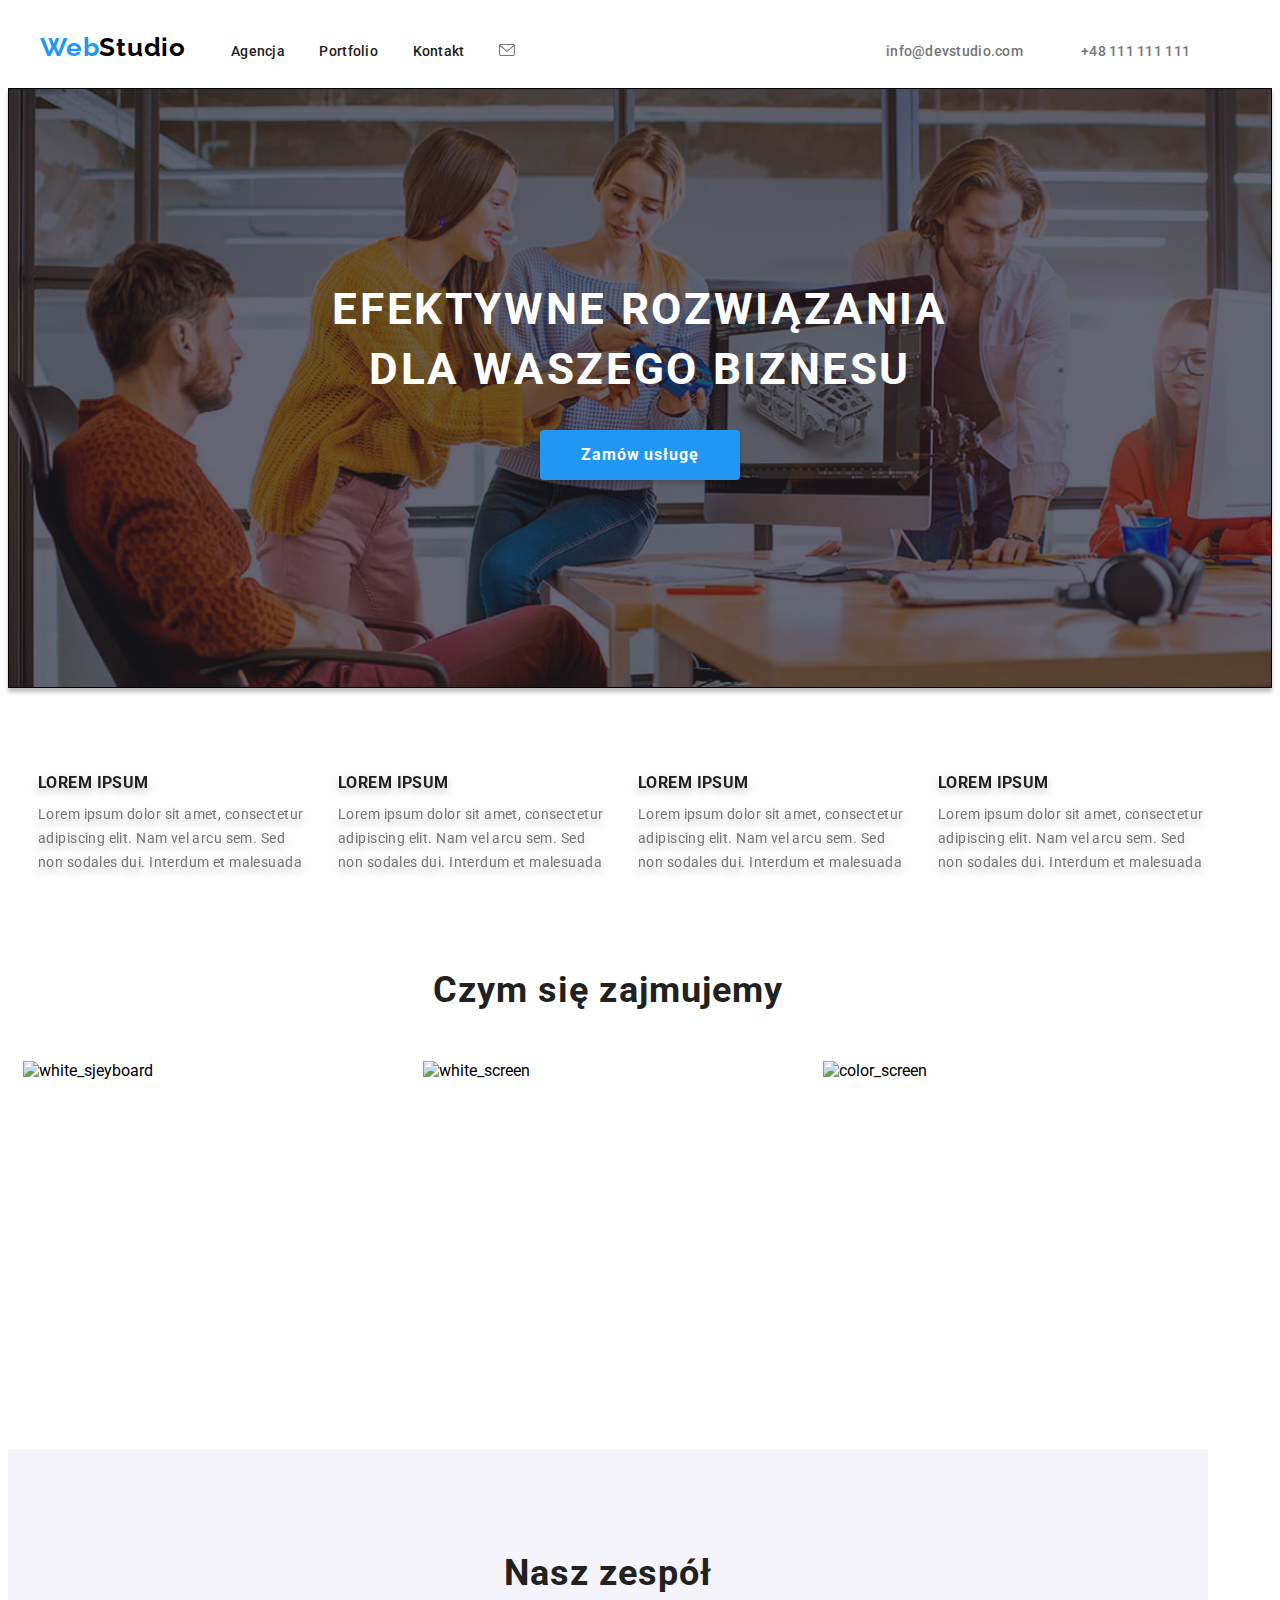
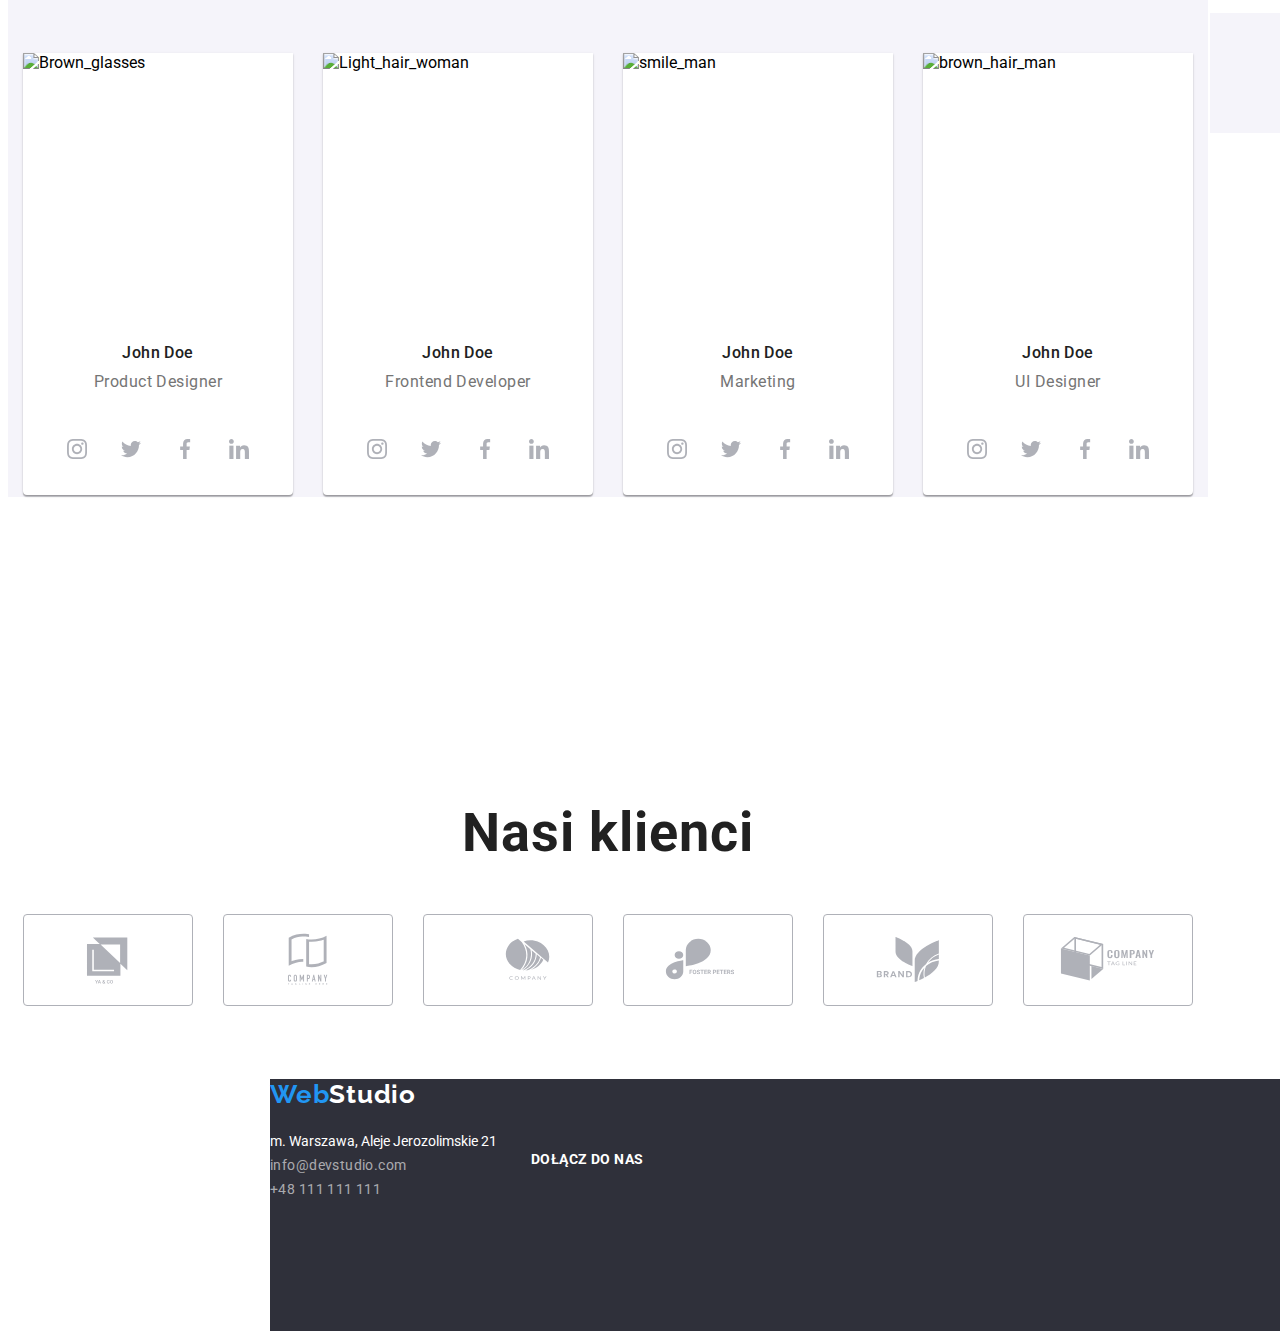
==== index.html @ 66ab8681 "dots-images" ====
<!DOCTYPE html>
<html lang="pl">
  <head>
    <meta charset="UTF-8" />
    <meta http-equiv="X-UA-Compatible" content="IE=edge" />
    <meta name="viewport" content="width=device-width, initial-scale=1.0" />

    <link
      rel="stylesheet"
      href="https://cdn.jsdelivr.net/npm/modern-normalize/modern-normalize.css"
    />
    <link rel="stylesheet" href="style/styles.css" />
    <link rel="preconnect" href="https://fonts.googleapis.com" />
    <link rel="preconnect" href="https://fonts.gstatic.com" crossorigin />
    <link
      href="https://fonts.googleapis.com/css2?family=Raleway:wght@700&family=Roboto:wght@400;500;700;900&display=swap"
      rel="stylesheet"
    />

    <title>Home work 1</title>
  </head>

  <body>
    <!-- <headline> -->
    <header class="header">
      <div class="container">
        <div class="navigation-all">
          <nav class="navigation">
            <a class="navigation-link" href="#">
              <span class="web">Web</span><span class="studio">Studio</span></a
            >

            <ul class="navigation-list">
              <li><a class="navigation-list-item" href="#">Agencja</a></li>
              <li><a class="navigation-list-item" href="portfolio.html">Portfolio</a></li>
              <li><a class="navigation-list-item" href="#">Kontakt</a></li>
            </ul>
          </nav>

          <!-- <div class="mail-phone-footer-mail"> -->
          <a class="social-icon-header-link" href="#">
            <svg class="social-icon-header-mail">
              <use href="/images/icons.swg.svg#icon-mail"></use></svg
          ></a>

          <a class="mail" href="mailto:info@devstudio.com">info@devstudio.com</a>
          <!-- </div> -->

          <a class="social-icon-header-link" href="#">
            <svg class="social-icon-header-smartphone">
              <use href="/.images/icons.swg.svg#icon-smartphone"></use></svg
          ></a>

          <a class="phone" href="tel:+48111111111">+48 111 111 111 </a>
        </div>
      </div>
    </header>
    <!-- < end headline> -->

    <!-- center-->
    <main>
      <!-- HERO-EFEKTYWNE ROZWIĄZANIA-->

      <section class="hero">
        <div class="hero-items">
          <h1 class="main-tittle">EFEKTYWNE ROZWIĄZANIA DLA WASZEGO BIZNESU</h1>
          <button class="button" type="button">Zamów usługę</button>
        </div>
      </section>

      <!-- END-THE-HERO-EFEKTYWNE ROZWIĄZANIA-->

      <!-- lorem-ipsum-->
      <section class="lorem-impusem-icons">
        <div class="lorem-impusem-icons-all">
          <ul class="lorem-impusem-icons-list">
            <li class="lorem-impusem-icons-item">
              <a class="lorem-impusem-icons-link" href="#">
                <svg class="lorem-impusem-icon">
                  <use href="./images/icons.swg.svg#icon-antenna-1"></use>
                </svg>
              </a>
            </li>
            <li class="lorem-impusem-icons-item">
              <a class="lorem-impusem-icons-link" href="#">
                <svg class="lorem-impusem-icon">
                  <use href="./images/icons.swg.svg#icon-clock-1"></use>
                </svg>
              </a>
            </li>

            <li class="lorem-impusem-icons-item">
              <a class="lorem-impusem-icons-link" href="#">
                <svg class="lorem-impusem-icon">
                  <use href="./images/icons.swg.svg#icon-diagram-1"></use>
                </svg>
              </a>
            </li>

            <li class="lorem-impusem-icons-item">
              <a class="lorem-impusem-icons-link" href="#">
                <svg class="lorem-impusem-icon">
                  <use href="./images/icons.swg.svg#icon-astronaut-1"></use>
                </svg>
              </a>
            </li>
          </ul>
        </div>
      </section>

      <section class="lorem-ipsum">
        <div class="container">
          <div class="container-lorem-ipsum">
            <div class="lorem-ipsum-item">
              <h3>LOREM IPSUM</h3>
              <p class="lorem-ipsum-item-p">
                Lorem ipsum dolor sit amet, consectetur adipiscing elit. Nam vel arcu sem. Sed non
                sodales dui. Interdum et malesuada
              </p>
            </div>
            <div class="lorem-ipsum-item">
              <h3>LOREM IPSUM</h3>
              <p class="lorem-ipsum-item-p">
                Lorem ipsum dolor sit amet, consectetur adipiscing elit. Nam vel arcu sem. Sed non
                sodales dui. Interdum et malesuada
              </p>
            </div>
            <div class="lorem-ipsum-item">
              <h3>LOREM IPSUM</h3>
              <p class="lorem-ipsum-item-p">
                Lorem ipsum dolor sit amet, consectetur adipiscing elit. Nam vel arcu sem. Sed non
                sodales dui. Interdum et malesuada
              </p>
            </div>
            <div class="lorem-ipsum-item">
              <h3>LOREM IPSUM</h3>
              <p class="lorem-ipsum-item-p">
                Lorem ipsum dolor sit amet, consectetur adipiscing elit. Nam vel arcu sem. Sed non
                sodales dui. Interdum et malesuada
              </p>
            </div>
          </div>
        </div>
      </section>

      <!-- lorem-ipsum-->

      <!-- What-we-do-->

      <section class="what-we-do">
        <h2 class="what-we-do-tittle">Czym się zajmujemy</h2>
        <div class="container">
          <div class="container-what-we-do">
            <div class="what-we-do_item">
              <img src="images/box_1.jpg" alt="white_sjeyboard" width="370" height="294" />
            </div>
            <div class="what-we-do_item">
              <img src="images/box_2.jpg" alt="white_screen" width="370" height="294" />
            </div>
            <div class="what-we-do_item">
              <img src="images/box_3.jpg" alt="color_screen" width="370" height="294" />
            </div>
          </div>
        </div>
      </section>

      <!-- end-the-What-we-do-->

      <!-- our-team-->

      <section class="team">
        <h2 class="team-tittle">Nasz zespół</h2>
        <div class="container">
          <div class="team-member-all">
            <div class="team-member">
              <img src="images/John_Doe_1.jpg" alt="Brown_glasses" width="270" height="260" />
              <h4 class="team-member-name">John Doe</h4>
              <p class="team-member-name-career">Product Designer</p>

              <ul class="team-member-social-list">
                <li class="team-member-social-list-item">
                  <a class="team-member-social-list-link" href="#">
                    <svg class="social-icon">
                      <use href="./images/icons.swg.svg#icon-IG"></use>
                    </svg>
                  </a>
                </li>

                <li class="team-member-social-list-item">
                  <a class="team-member-social-list-link" href="#"
                    ><svg class="social-icon">
                      <use href="./images/icons.swg.svg#icon-twitter-1"></use>
                    </svg>
                  </a>
                </li>

                <li class="team-member-social-list-item">
                  <a class="team-member-social-list-link" href="#"
                    ><svg class="social-icon">
                      <use href="./images/icons.swg.svg#icon-facebook-1"></use>
                    </svg>
                  </a>
                </li>
                <li class="team-member-social-list-item">
                  <a class="team-member-social-list-link" href="#"
                    ><svg class="social-icon">
                      <use href="./images/icons.swg.svg#icon-linkedin-1"></use>
                    </svg>
                  </a>
                </li>
              </ul>
            </div>
            <div class="team-member">
              <img src="images/John_Doe_2.jpg" alt="Light_hair_woman" width="270" height="260" />
              <h4 class="team-member-name">John Doe</h4>
              <p class="team-member-name-career">Frontend Developer</p>
              <ul class="team-member-social-list">
                <li class="team-member-social-list-item">
                  <a class="team-member-social-list-link" href="#">
                    <svg class="social-icon">
                      <use href="./images/icons.swg.svg#icon-IG"></use>
                    </svg>
                  </a>
                </li>

                <li class="team-member-social-list-item">
                  <a class="team-member-social-list-link" href="#"
                    ><svg class="social-icon">
                      <use href="./images/icons.swg.svg#icon-twitter-1"></use>
                    </svg>
                  </a>
                </li>

                <li class="team-member-social-list-item">
                  <a class="team-member-social-list-link" href="#"
                    ><svg class="social-icon">
                      <use href="./images/icons.swg.svg#icon-facebook-1"></use>
                    </svg>
                  </a>
                </li>
                <li class="team-member-social-list-item">
                  <a class="team-member-social-list-link" href="#"
                    ><svg class="social-icon">
                      <use href="./images/icons.swg.svg#icon-linkedin-1"></use>
                    </svg>
                  </a>
                </li>
              </ul>
            </div>
            <div class="team-member">
              <img src="images/John_Doe_3.jpg" alt="smile_man" width="270" height="260" />
              <h4 class="team-member-name">John Doe</h4>
              <p class="team-member-name-career">Marketing</p>
              <ul class="team-member-social-list">
                <li class="team-member-social-list-item">
                  <a class="team-member-social-list-link" href="#">
                    <svg class="social-icon">
                      <use href="./images/icons.swg.svg#icon-IG"></use>
                    </svg>
                  </a>
                </li>

                <li class="team-member-social-list-item">
                  <a class="team-member-social-list-link" href="#"
                    ><svg class="social-icon">
                      <use href="./images/icons.swg.svg#icon-twitter-1"></use>
                    </svg>
                  </a>
                </li>

                <li class="team-member-social-list-item">
                  <a class="team-member-social-list-link" href="#"
                    ><svg class="social-icon">
                      <use href="./images/icons.swg.svg#icon-facebook-1"></use>
                    </svg>
                  </a>
                </li>
                <li class="team-member-social-list-item">
                  <a class="team-member-social-list-link" href="#"
                    ><svg class="social-icon">
                      <use href="./images/icons.swg.svg#icon-linkedin-1"></use>
                    </svg>
                  </a>
                </li>
              </ul>
            </div>
            <div class="team-member">
              <img src="images/John_Doe_4.jpg" alt="brown_hair_man" width="270" height="260" />
              <h4 class="team-member-name">John Doe</h4>
              <p class="team-member-name-career">UI Designer</p>
              <ul class="team-member-social-list">
                <li class="team-member-social-list-item">
                  <a class="team-member-social-list-link" href="#">
                    <svg class="social-icon">
                      <use href="./images/icons.swg.svg#icon-IG"></use>
                    </svg>
                  </a>
                </li>

                <li class="team-member-social-list-item">
                  <a class="team-member-social-list-link" href="#"
                    ><svg class="social-icon">
                      <use href="./images/icons.swg.svg#icon-twitter-1"></use>
                    </svg>
                  </a>
                </li>

                <li class="team-member-social-list-item">
                  <a class="team-member-social-list-link" href="#"
                    ><svg class="social-icon">
                      <use href="./images/icons.swg.svg#icon-facebook-1"></use>
                    </svg>
                  </a>
                </li>
                <li class="team-member-social-list-item">
                  <a class="team-member-social-list-link" href="#"
                    ><svg class="social-icon">
                      <use href="./images/icons.swg.svg#icon-linkedin-1"></use>
                    </svg>
                  </a>
                </li>
              </ul>
            </div>
          </div>
        </div>
      </section>

      <!-- our-clients-->

      <section class="our-clients">
        <div class="container container-our-clients">
          <h2 class="our-clients-tittle">Nasi klienci</h2>
          <ul class="our-clients-list">
            <li class="our-clients-item">
              <a class="our-clients-link" href="#">
                <svg class="our-clients-icon">
                  <use href="./images/icons.swg.svg#icon-Logo-ya-co"></use>
                </svg>
              </a>
            </li>

            <li class="our-clients-item">
              <a class="our-clients-link" href="#">
                <svg class="our-clients-icon">
                  <use href="./images/icons.swg.svg#icon-Logo-company"></use>
                </svg>
              </a>
            </li>

            <li class="our-clients-item">
              <a class="our-clients-link" href="#">
                <svg class="our-clients-icon">
                  <use href="./images/icons.swg.svg#icon-Company-lisc"></use>
                </svg>
              </a>
            </li>

            <li class="our-clients-item">
              <a class="our-clients-link" href="#">
                <svg class="our-clients-icon">
                  <use href="./images/icons.swg.svg#icon-Logo-foster-peters"></use>
                </svg>
              </a>
            </li>

            <li class="our-clients-item">
              <a class="our-clients-link" href="#">
                <svg class="our-clients-icon">
                  <use href="./images/icons.swg.svg#icon-Logo-brand"></use>
                </svg>
              </a>
            </li>
            <li class="our-clients-item">
              <a class="our-clients-link" href="#">
                <svg class="our-clients-icon">
                  <use href="./images/icons.swg.svg#icon-Logo-company-tag-line"></use>
                </svg>
              </a>
            </li>
          </ul>
        </div>
      </section>
    </main>
    <!-- our-team-->
    <!-- end the center-->

    <footer>
      <div class="container">
        <address class="address">
          <a class="address-logo" href="#"
            ><span class="web">Web</span><span class="studio footer">Studio</span></a
          >

          <br />
          <p class="adress-street">m. Warszawa, Aleje Jerozolimskie 21<br /></p>
          <a class="address-mail" href="mailto:info@devstudio.com">info@devstudio.com</a><br />
          <a class="address-phone" href="tel:+48111111111">+48 111 111 111 </a>
        </address>
      </div>

      <div class="join-to-us">
        <h2 class="join-to-us-tittle">DOŁĄCZ DO NAS</h2>

        <ul class="join-to-us-list-portfolio">
          <li class="join-to-us-list-item">
            <a class="join-to-us-list-link" href="#">
              <svg class="social-icon-footer">
                <use href="/images/icons.swg.svg#icon-IG"></use>
              </svg>
            </a>
          </li>
          <li class="join-to-us-list-item">
            <a class="join-to-us-list-link" href="#">
              <svg class="social-icon-footer">
                <use href="/images/icons.swg.svg#icon-twitter-1"></use>
              </svg>
            </a>
          </li>
          <li class="join-to-us-list-item">
            <a class="join-to-us-list-link" href="#">
              <svg class="social-icon-footer">
                <use href="/images/icons.swg.svg#icon-facebook-1"></use>
              </svg>
            </a>
          </li>
          <li class="join-to-us-list-item">
            <a class="join-to-us-list-link" href="#">
              <svg class="social-icon-footer">
                <use href="/images/icons.swg.svg#icon-linkedin-1"></use>
              </svg>
            </a>
          </li>
        </ul>
      </div>
    </footer>
  </body>
</html>
---- style/styles.css ----
:root {
  --main-font: 'Roboto', sans-serif;
  --socondary-font: 'Raleway', sans-serif;
  --main-color: #2196f3;
}

body {
  font-family: var(--main-font);
}
h1, h2, h3, h4, h5, h6, ul, ol, p
 {
  margin:0;
  padding: 0;
  }

img{
  display: block;
  }

  * {
  box-sizing: border-box;}



/* =============HEADLINE============ */

.container {
  width: 1200px;
  padding: 0 15px; 
  align-items: center;
  margin: 0 auto;
  /* background-color: #2f303a; */






}
.navigation-all{
  display: flex;
align-items: baseline; 
}
.navigation {
  display: flex;
  align-items: baseline;
  margin-left: -15px; 
  height: 80px;
  /* left: 110px; */
  top: 0px;
  background: #FFFFFF;
}

.navigation-link{
width: 145px;
height: 31px;
left:0px; 
top: 24px;
margin-right: 46px;
padding-top: 24px;
padding-bottom: 25px;
}


.navigation-list {
  list-style: none;
  display: flex;
  flex-wrap: beaside;
  align-items: center;
  }

.navigation-list-item,
 .navigation-list-item-portfolio {
margin-right: 34.5px ;
}
 
.phone{
margin-left: 50px;
width: 110px;
height: 16px;
left: 78.93%;
top: 32px;
}
.mail{
  width: 135px;
  margin-left: 371px;
  top: 32px;
  }
.mail::after{
  backgraound: url('/images/symbol-defs-mail.svg');
}



.navigation-link,
.address-logo,
.navigation-list-item-portfolio {
    text-decoration: none;
}

.navigation-list-item,
.navigation-list-item-portfolio {

  font-weight: 500;
  font-size: 14px;
  line-height: 1.142;
  letter-spacing: 0.02em;
  color: #212121;
  text-decoration: none;
  }
.navigation-list-item-portfolio{
  color:var(--main-color);
}
.navigation-list-item:hover,
.navigation-list-item:focus {
  color: var(--main-color);
}

.mail,
.phone {
  font-style: normal;
  font-weight: 500;
  font-size: 14px;
  line-height: 1.142;
  letter-spacing: 0.02em;
  color: #757575;
  text-decoration: none;
}
.mail:hover,
.mail:focus {
  color: var(--main-color);
}
.phone:hover,
.phone:focus {
  color: var(--main-color);
}
/* =============END-THE-HEADLINE============ */

/* =============hero-efektywne-rozwiązania-dla-waszego-biznesu============ */

.hero {
 
  height: 600px;
  top: 80px;
  left: 0px;
  border: 1px solid #000000;
  background: #2f303a;  
   background-image: linear-gradient( 
  rgba(47, 48, 58, 0.4),
  rgba(47, 48, 58, 0.4)), 
  url("../images/people-bg-PNG.png");
  background-repeat: no-repeat;
  background-size: cover;
  box-shadow: 0px 4px 4px rgba(0, 0, 0, 0.25);
 }
 .hero-items{
  display: flex;
  flex-direction: column;
  align-items: center;

 }

.main-tittle {
width: 696px;
height: 120px;
position: absolute;
top:280px;
 font-family:var(--main-font)
  font-weight: 900;
  font-size: 44px;
  line-height: 1.363;
  text-align: center;
  letter-spacing: 0.06em;
  color: #ffffff;
}

.button {
  position: absolute;
  top:430px;
  width: 200px;
  height: 50px;
  border:none;

  font-family: var(--main-font);
  font-weight: bold;
  font-size: 16px;
  line-height: 1.875;
  align-items: center;
  text-align: center;
  letter-spacing: 0.06em;
  color: #ffffff;
  background: var(--main-color);
  cursor: pointer;
  box-shadow: 0px 4px 4px rgba(0, 0, 0, 0.15);
  border-radius: 4px;
}
/* =============hero-efektywne-rozwiązania-dla-waszego-biznesu============ */


/* <!-- lorem-ipsum--> */

.lorem-impusem-icons-list{
  display: flex;
  align-items: center;
  justify-content: space-between;
  list-style: none;
  width: 1170px;
  padding: 0 15px;
  height: 270px;
  margin: 0 auto;
  margin-top: 16px;
  margin-bottom: 18px;
}

.lorem-impusem-icon{
  width: 70px;
  height: 70px;
}

.lorem-impusem-icons-link{
display: flex; 
position: absolute;
  width: 270px;
height: 120px;
  background-color: #F5F4FA;
  border-width::4px;   
  justify-content: center;
  align-items: center;
  margin-top:774px;
}

.lorem-impusem-icons-item:not(:last-child){
  margin-right: 30px;
}




.lorem-ipsum {
  position: absolute;
  
  height: 101px;
  /* left: 161.25px; */
  top: 774px;
  font-family: var(--main-font);
  color: #212121;
  filter: drop-shadow(0px 4px 4px rgba(0, 0, 0, 0.25));
  margin: 0 auto;
  

}


.lorem-ipsum-item {
font-style: normal;
font-weight: bold;
font-size: 14px;
line-height: 1.143;
letter-spacing: 0.03em;
text-transform: uppercase;
/* align-items: center;
justify-content: center; */
margin: 0 auto; 
justify-content: center;


}

.lorem-ipsum-item-p{
font-style: normal;
font-weight: normal;
font-size: 14px;
line-height: 1.714;
letter-spacing: 0.03em;
color: #757575;
text-transform: none;
margin-top: 10px;
}
 .container-lorem-ipsum{
   display: flex;
  width: 1200px;
  padding: 0 15px; 
  align-items: center;
  margin: 0 auto;
  justify-content: center;
  
   
   
   

 }
.lorem-ipsum-item{
  flex-basis: 270px;
  
  

}
.lorem-ipsum-item:not(:last-child){
  margin-right: 30px;
}

/* <!-- lorem-ipsum--> */




/* <!-- What-we-do--> */

.what-we-do{
position: absolute;
/* width: 1170px; */
height: 386px;
/* left: 215px; */
top: 969px;
margin:0 auto;
}

.what-we-do-tittle{
margin:0 auto;
margin-bottom: 50px;
font-family: var(--main-font);
font-style: normal;
font-weight: bold;
font-size: 36px;
line-height: 1.1667;
text-align: center;
letter-spacing: 0.03em;
color: #212121

}

.container-what-we-do {
 display: flex;
 justify-content: center;
 align-items: center;


}

.what-we-do_item:not(:last-child){
margin-right:30px;
}
/* <!-- end-What-we-do--> */

/* <!-- our-team --> */
.team {
position: absolute;
/* width: 1600px; */
height: 648px;
/* left: 0px; */
top: 1449px;
background: #F5F4FA;
margin: 0 auto;
text-decoration: none;
font-style: none;


}

.team-tittle{
font-family: var(--main-font);
font-style: normal;
font-weight: bold;
font-size: 36px;
line-height: 1.667;
text-align: center;
letter-spacing: 0.03em;
color: #212121;
margin-top:94px;
margin-bottom:50px;
}

.team-member-all{
  display: flex;
  align-items: center;
  justify-content: center;
  /* text-decoration: none;
  font-style: none; */
  
}
.team-member{

background: #FFFFFF;
box-shadow: 0px 1px 3px rgba(0, 0, 0, 0.12), 0px 1px 1px rgba(0, 0, 0, 0.14), 0px 2px 1px rgba(0, 0, 0, 0.2);
border-radius: 0px 0px 4px 4px;


}
.team-member:not(:last-child){
  margin-right:30px;
}

.team-member-name {
font-family: var(--main-font);
font-style: normal;
font-weight: 500;
font-size: 16px;
line-height: 1.187;
/* identical to box height */
text-align: center;
letter-spacing: 0.03em;
text-align: center;
color: #212121;
margin-top: 30px;
margin-bottom: 10px;
}
.team-member-name-career{
  /* position: realtive;
width: 147px;
height: 19px;
left: 577px;
top: 1954px; */

font-family: var(--main-font);
font-style: normal;
font-weight: normal;
font-size: 16px;
line-height: 1.187;
text-align: center;
letter-spacing: 0.03em;
color: #757575;
margin-top:10px;
margin-bottom:30px;

}

.social-icon{
  width: 20px;
  height: 20px;
  fill:#AFB1B8;
  
}
.team-member-social-list-link{
  display: flex; 
  width: 44px;
  height: 44px;
  background-color: #FFFFFF;
  border-radius: 50%;   
  justify-content: center;
  align-items: center;
  
  
 }
.team-member-social-list{
  display: flex;
  align-items: center;
  justify-content: space-between;
  list-style: none;
  width: 206px;
  height: 56px;
  margin: 0 auto;
  margin-top: 16px;
  margin-bottom: 18px;
  
  
   
}
.social-icon:hover,
.social-icon:focus{
  fill: #FFFFFF;
}
.team-member-social-list-link:hover,
.team-member-social-list-link:focus{
background-color: var(--main-color)
}
 
/* .team-member-social-list-item,
{
  text-decoration: none;
  font-style: none; */
}

/* <!-- end-the-our-team --> */



/*<!-- our-clients --> */

.our-clients-tittle{
display: block;
} 


.our-clients-icon{
width: 106px;
height: 60px;
fill:#AFB1B8;  


}

.our-clients-list{
  display: flex;
  list-style: none;
  align-items: center;
  justify-content: space-between;
  margin: 0 auto;
  padding-top:50px;
  } 
.container-our-clients{
  position: absolute;
height: 184px;
top: 2401px;
margin:o auto; 
font-family: var(--main-font);
font-style: normal;
font-weight: bold;
font-size: 36px;
line-height: 1.167;
text-align: center;
letter-spacing: 0.03em;
color: #212121;
margin: 0 auto;
}
.our-clients-icon:not(:last-child){
  margin-right: 30px;

} 
.our-clients-link{
  display: flex;  
  width: 170px;
  height: 92px;
  background-color: #FFFFFF;
  border-width: 1px;  
  border-color: #AFB1B8; 
  border-style: solid;
   justify-content: center;
  align-items: center;
  border-radius: 4px;
} 
.our-clients-link:not(:last-child){
margin-rigt:30px;
}

.our-clients-icon:hover,
.our-clients-icon:focus{
  fill: var(--main-color);
}

.our-clients-link:hover,
.our-clients-link:focus{
border-color: var(--main-color);
}


/* <!-- and-our-clients --> */

/* =============/MAIN INDEX.HTML============ */

/* =============FOOTER INDEX.HTML============ */
.container-adress{
  position: absolute;
height: 252px;
background: #2F303A;
margin:0 auto;

}


.address {
position: absolute;
width: 1600px;
height: 252px;
top: 2679px;
background: #2F303A;
margin:0 auto;
margin-left: 215px;
}

.adress-portfolio{
top: 1628px;
}


.web,
.studio {
  Weight:700;
  text-decoration: none;
  font-family: var(--socondary-font);
  font-weight: bold;
  font-size: 26px;
  line-height: 1.192;
  /* identical to box height */
  letter-spacing: 0.03em;
  color: #2196f3;
  font-style: normal;
}
.address-logo{
/* margin-top:60px; */
 
position: relative;
width: 145px;
height: 31px;
left: 0px;
font-style: none;
text-decoration: none;
font:none;

}
.studio {
  color: #000000;
}
.footer {
  text-decoration: none;
  font-family: var(--socondary-font);
  font-weight: bold;
  font-size: 26px;
  line-height: 1.192;
  /* identical to box height */
  letter-spacing: 0.03em;
      color: #FFFFFF;
  

}  
.adress-street{
color: #FFFFFF; 
font-size: 14px;
line-height: 1.714;
/* or 171% */
letter-spacing: 0.03em
font-style: normal;
font-weight: normal;
font-family: var(--main-font);
margin-left:0px;
margin-top:20px;
font-style: normal;

}

.address-mail,
.address-phone {
  font-family: var(--main-font);
font-style: normal;
font-weight: normal;
font-size: 14px;
line-height: 1.714;
letter-spacing: 0.03em;
color: rgba(255, 255, 255, 0.6);
text-decoration: none;
padding-top:9px;
margin-left:0px;
}


.social-icon-footer{
  width: 20px;
  height: 20px;
  fill:#FFFFFF;
}

.social-icon-header-mail{
  width: 16px;
  height: 12px;
  fill:#757575;
  
}

.social-icon-header-smartphone{
  width: 10px;
  height: 16px;
  fill:#757575;
}

.join-to-us-tittle,
.join-to-us-tittle-portfolio{
position: absolute;
width: 113px;
height: 16px;
left: 531px;
top: 2751px;

font-family: var(--main-font);
font-style: normal;
font-weight: bold;
font-size: 14px;
line-height: 1.142;
letter-spacing: 0.03em;
text-transform: uppercase;

color: #FFFFFF;


}
.join-to-us-tittle-portfolio{
  top:1700px;
  

}





.join-to-us-list
.join-to-us-list-portfolio{
  display: flex;
  list-style: none;
  position: absolute;
width: 206px;
height: 44px;
left: 531px;
justify-content:space-between;
align-items: center;

}


.join-to-us-list-link
.join-to-us-list-link-portfolio{
  display: flex; 
  width: 44px;
  height: 44px;
  background-color: rgba(255, 255, 255, 0.1);
  border-radius: 50%;   
  justify-content: center;
  align-items: center;
}

.join-to-us-list-link:hover,
.join-to-us-list-link:focus{
background-color: var(--main-color)
}

.join-to-us-list-link-portfolio:hover,
.join-to-us-list-link-portfolio:focus{
background-color: var(--main-color)
}


/* =============FOOTER PORTFOLIO.HTML============ */




/* =============FILTER============ */
.filter-list-items{
  display: flex;
  list-style:none; 
  text-decoration: none;
  position: absolute;
width: 572px;
height: 54px;
left: 510px;
top: 174px;
  }
 
.button-portfolio {
  
  font-family: var(--main-font)
  font-style: normal;
  font-weight: 500;
  font-size: 16px;
  line-height: 1.625;
    text-align: center;
  letter-spacing: 0.03em;
  color: #212121;  
  border:none;


  width: 93px;
  height: 38px;
  left: 639px;
  top: 174px;

  

  background-color: #f5f4fa;
  border-color:#f5f4fa;
  border-radius: 4px;
  margin-right:8px;
}
 
.button-portfolio:hover,
.button-portfolio:focus {
  color: #FFFFFF;
  background-color: var(--main-color); 
}

.filers-examples{
position: absolute;
width: 1170px;
height: 1360px;
left: 215px;
top: 174px;
}
/* =============END-FILTER============ */


/* =============FILTER-PHOTOS============ */

.filter{
  
}

.filers-examples {
position: absolute;
width: 1170px;
height: 1360px;
left: 215px;
top: 212px;

}

 .filter-examples-all-1{ 
   display: flex;
   flex-wrap: flex;
   justify-content: space-between;
   margin-bottom: 30px;
     }
     .filter-examples-all-2{ 
   display: flex;
   flex-wrap: flex;
   justify-content: space-between;
   margin-bottom: 30px;
     }
.filter-examples-all-3{ 
   display: flex;
   flex-wrap: flex;
   justify-content: space-between;
   margin-bottom: 30px;
   
     }

.filter-examples-images{
width: 370px;
height: 404px;
background: #FFFFFF;
border: 1px solid #EEEEEE;
box-sizing: border-box;
margin:auto;
}

.filter-examples-images {
margin-right: 30px ;
} 

.filter-examples-images-item{
font-family: var(--main-font);
font-style: normal;
font-weight: bold;
font-size: 18px;
line-height: 36px;
/* identical to box height, or 200% */
letter-spacing: 0.06em;
color: #212121;
margin-top: 20px;
margin-bottom: 4px;
margin-left: 24px;;

}
.filter-examples-images-category{
font-family: var(--main-font);
font-style: normal;
font-weight: normal;
font-size: 16px;
line-height: 30px;
/* identical to box height, or 187% */
letter-spacing: 0.03em;
color: #757575;
margin-left: 24px;;
}





  
  

   


/* .filers-examples > p {
  font-weight: normal;
  font-size: 16px;
  line-height: 1.875;
  /* identical to box height, or 187% */
  letter-spacing: 0.03em;
  color: #757575; */
}
/* =============END-FILTER-PHOTOS============ */
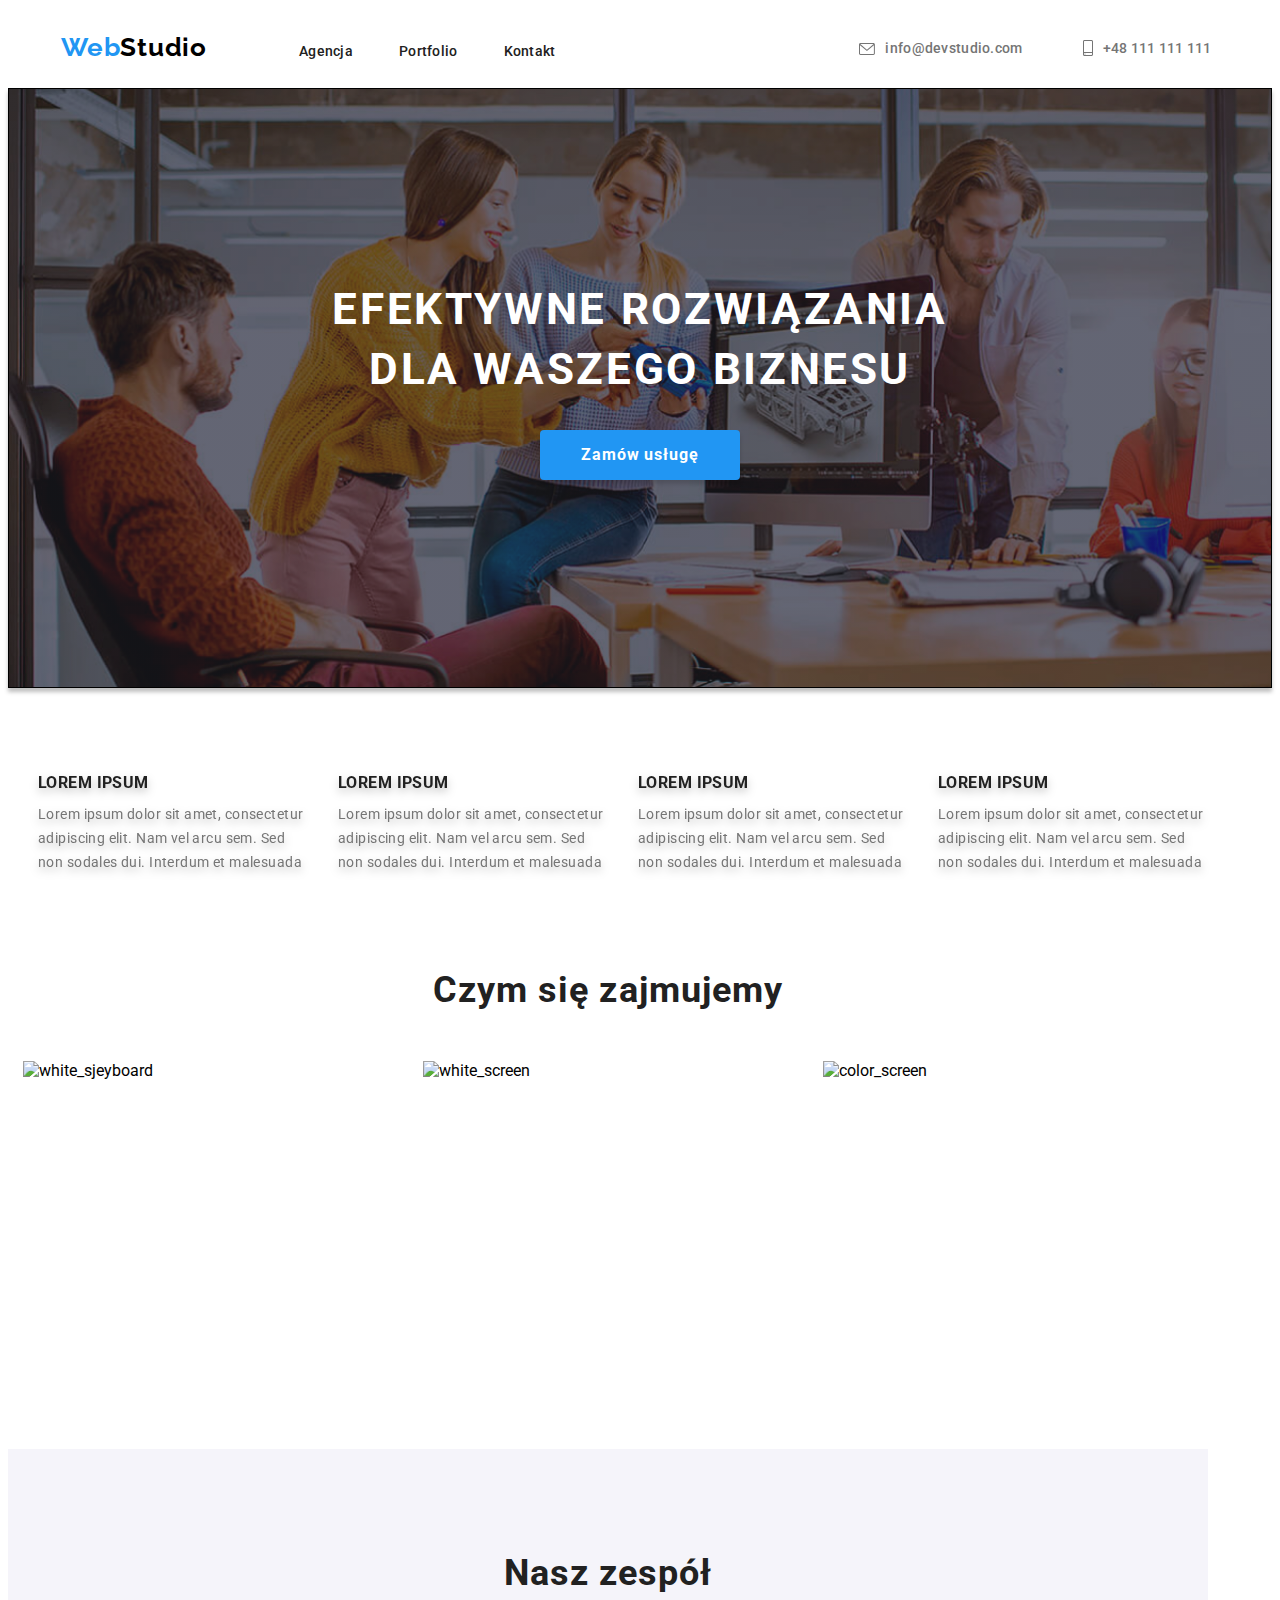
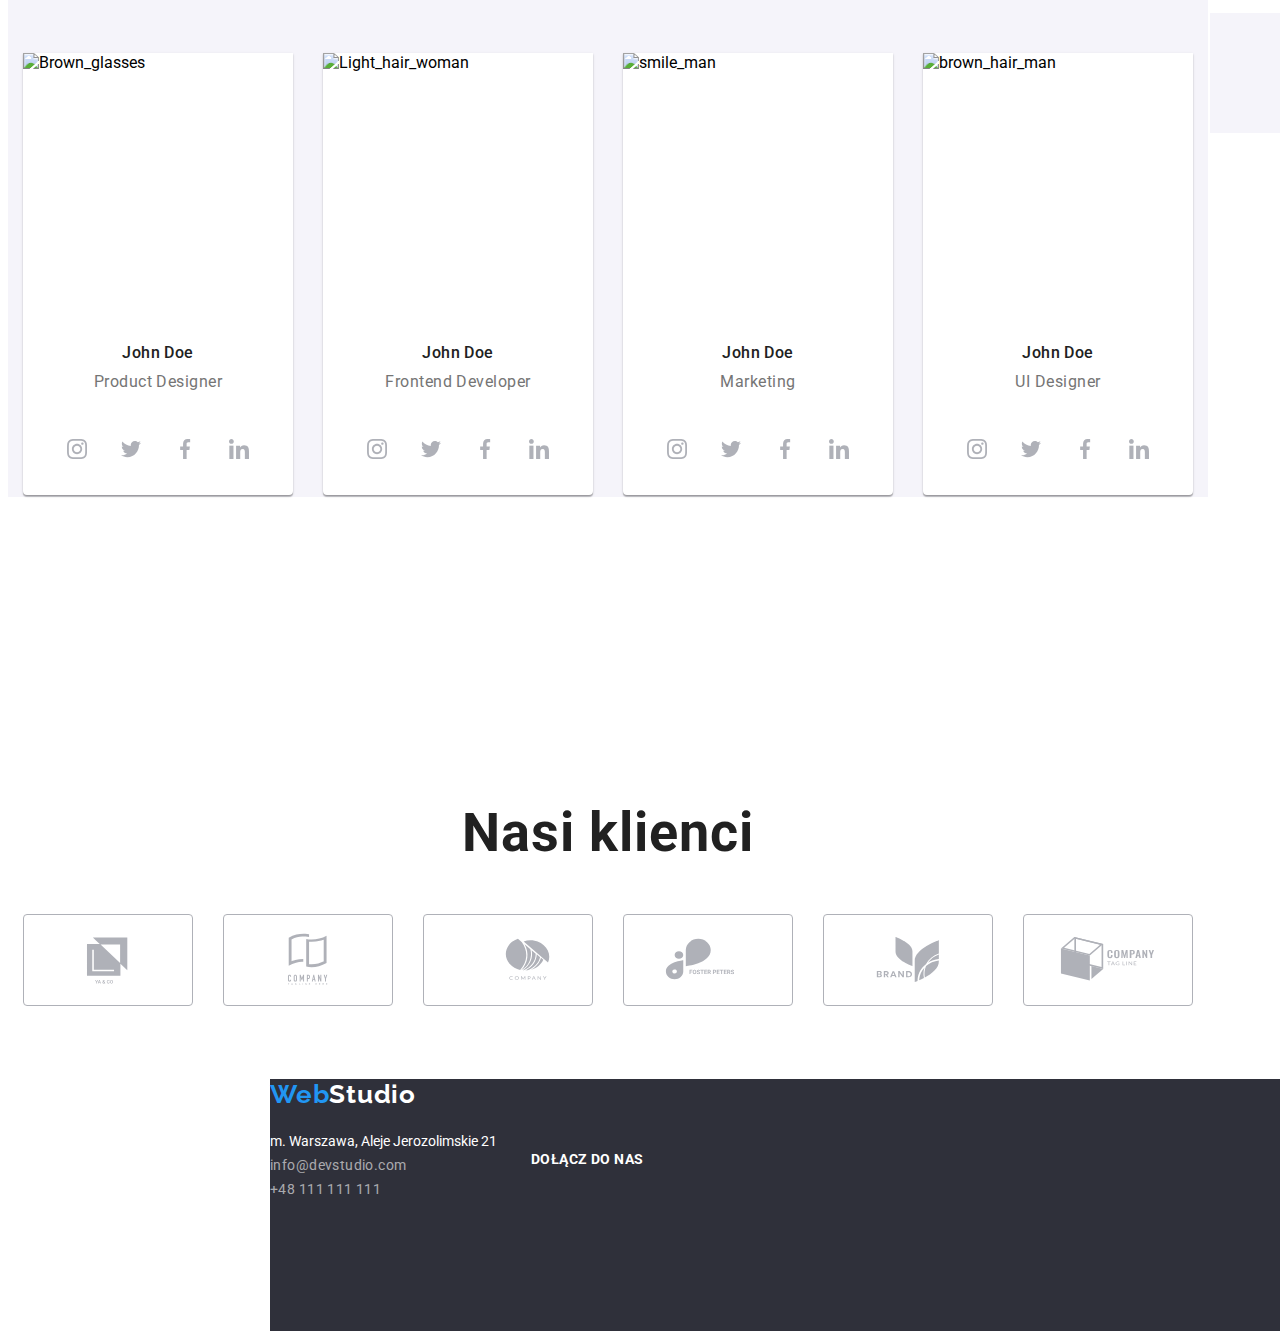
==== commit 0094dc7a: "header" ====
--- a/index.html
+++ b/index.html
@@ -37,21 +37,17 @@
             </ul>
           </nav>
 
-          <!-- <div class="mail-phone-footer-mail"> -->
-          <a class="social-icon-header-link" href="#">
-            <svg class="social-icon-header-mail">
-              <use href="/images/icons.swg.svg#icon-mail"></use></svg
-          ></a>
-
-          <a class="mail" href="mailto:info@devstudio.com">info@devstudio.com</a>
-          <!-- </div> -->
-
-          <a class="social-icon-header-link" href="#">
-            <svg class="social-icon-header-smartphone">
-              <use href="/.images/icons.swg.svg#icon-smartphone"></use></svg
-          ></a>
-
-          <a class="phone" href="tel:+48111111111">+48 111 111 111 </a>
+          <div class="social-icon-header">
+            <a class="social-icon-header-link" href="#">
+              <svg class="social-icon-header-mail" width="16px" height="12px">
+                <use href="./images/icons.swg.svg#icon-mail"></use></svg></a>
+            <a class="mail" href="mailto:info@devstudio.com">info@devstudio.com</a>
+
+            <a class="social-icon-header-link" href="#">
+              <svg class="social-icon-header-smartphone" width="10px" height="16px">
+                <use href="./images/icons.swg.svg#icon-smartphone"></use></svg></a>
+            <a class="phone" href="tel:+48111111111">+48 111 111 111 </a>
+         </div> 
         </div>
       </div>
     </header>
@@ -405,28 +401,28 @@
           <li class="join-to-us-list-item">
             <a class="join-to-us-list-link" href="#">
               <svg class="social-icon-footer">
-                <use href="/images/icons.swg.svg#icon-IG"></use>
+                <use href="./images/icons.swg.svg#icon-IG"></use>
               </svg>
             </a>
           </li>
           <li class="join-to-us-list-item">
             <a class="join-to-us-list-link" href="#">
               <svg class="social-icon-footer">
-                <use href="/images/icons.swg.svg#icon-twitter-1"></use>
+                <use href="./images/icons.swg.svg#icon-twitter-1"></use>
               </svg>
             </a>
           </li>
           <li class="join-to-us-list-item">
             <a class="join-to-us-list-link" href="#">
               <svg class="social-icon-footer">
-                <use href="/images/icons.swg.svg#icon-facebook-1"></use>
+                <use href="./images/icons.swg.svg#icon-facebook-1"></use>
               </svg>
             </a>
           </li>
           <li class="join-to-us-list-item">
             <a class="join-to-us-list-link" href="#">
               <svg class="social-icon-footer">
-                <use href="/images/icons.swg.svg#icon-linkedin-1"></use>
+                <use href="./images/icons.swg.svg#icon-linkedin-1"></use>
               </svg>
             </a>
           </li>
--- a/style/styles.css
+++ b/style/styles.css
@@ -29,7 +29,7 @@
   padding: 0 15px; 
   align-items: center;
   margin: 0 auto;
-  /* background-color: #2f303a; */
+
 
 
 
@@ -38,25 +38,28 @@
 
 }
 .navigation-all{
-  display: flex;
+display: flex;
 align-items: baseline; 
+width: 1158px;
+align-items: center;
+margin: 0 auto;
 }
 .navigation {
   display: flex;
   align-items: baseline;
-  margin-left: -15px; 
+  /* margin-left: -15px; 
+  height: 80px; */
+  /* left: 110px; */
+  /* top: 0px; */
+  background: #FFFFFF;
   height: 80px;
-  /* left: 110px; */
-  top: 0px;
-  background: #FFFFFF;
 }
 
 .navigation-link{
 width: 145px;
 height: 31px;
 left:0px; 
-top: 24px;
-margin-right: 46px;
+margin-right: 93px;
 padding-top: 24px;
 padding-bottom: 25px;
 }
@@ -65,31 +68,45 @@
 .navigation-list {
   list-style: none;
   display: flex;
-  flex-wrap: beaside;
-  align-items: center;
+  /* flex-wrap: beaside; */
+  align-items: center;
+  padding-top: 24px;
+padding-bottom: 25px;
+height: 16px;
   }
 
 .navigation-list-item,
  .navigation-list-item-portfolio {
-margin-right: 34.5px ;
-}
- 
+margin-right: 46px ;
+}
+
+.social-icon-header{
+  display: flex;
+  justify-content: flex-end;
+  margin-left: 258px;
+  height: 16px;
+}
+
+
+
 .phone{
-margin-left: 50px;
+
 width: 110px;
 height: 16px;
 left: 78.93%;
 top: 32px;
 }
 .mail{
-  width: 135px;
-  margin-left: 371px;
-  top: 32px;
+margin-right: 30px;
+  height: 16px;
+ top:32px
   }
-.mail::after{
-  backgraound: url('/images/symbol-defs-mail.svg');
-}
-
+
+.header-mail-phone{
+  display: flex;
+  align-items: baseline;
+  justify-content: flex-start;
+}
 
 
 .navigation-link,
@@ -133,6 +150,29 @@
 .phone:hover,
 .phone:focus {
   color: var(--main-color);
+}
+.social-icon-header-mail{
+cursor: pointer;
+}
+  .social-icon-header-mail:hover,
+  .social-icon-header-mail:focus{
+   color: var(--main-color); 
+  }
+
+  .social-icon-header-link:hover,
+  .social-icon-header-link:focus{
+   color: var(--main-color); 
+  }
+  
+  
+  .social-icon-header-mail{
+    margin-right: 10px;
+    
+  }
+.social-icon-header-smartphone{
+  margin-right: 10px;
+  margin-left: 30px;
+  right: 0px;
 }
 /* =============END-THE-HEADLINE============ */
 
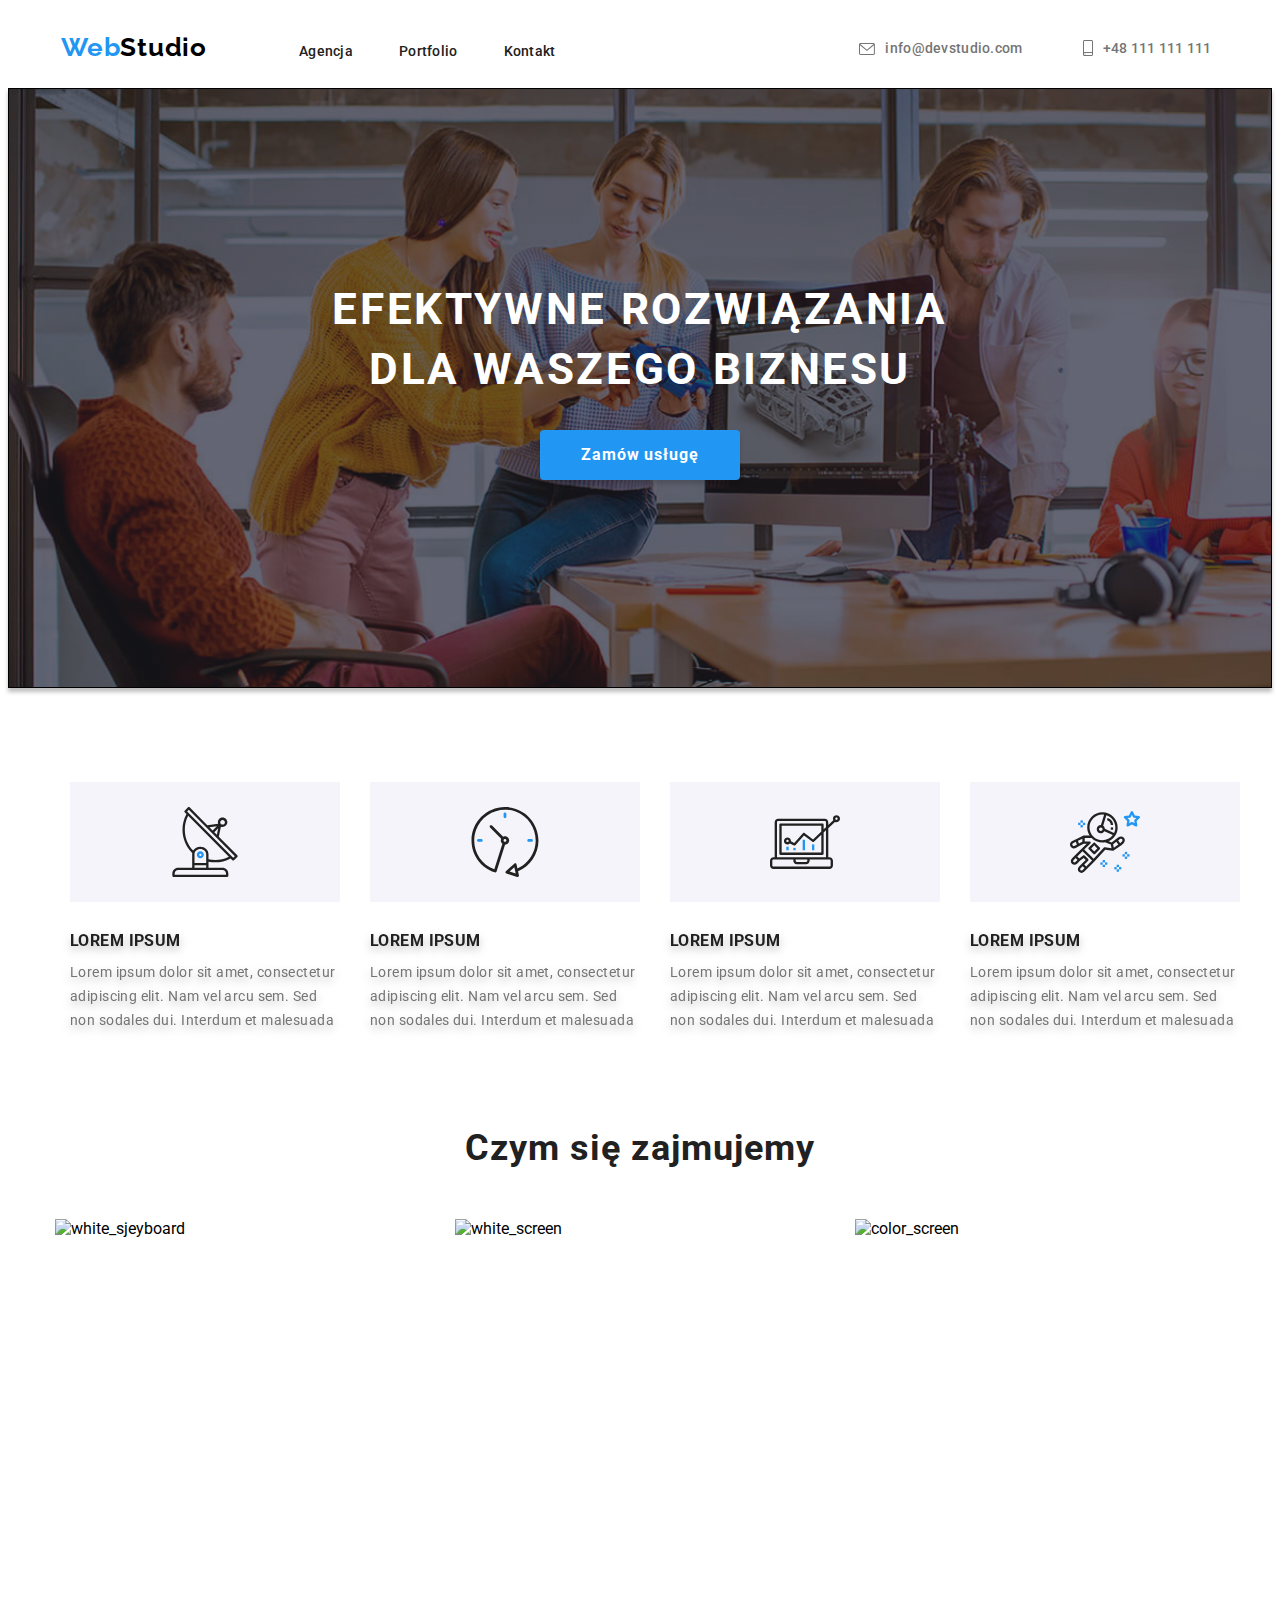
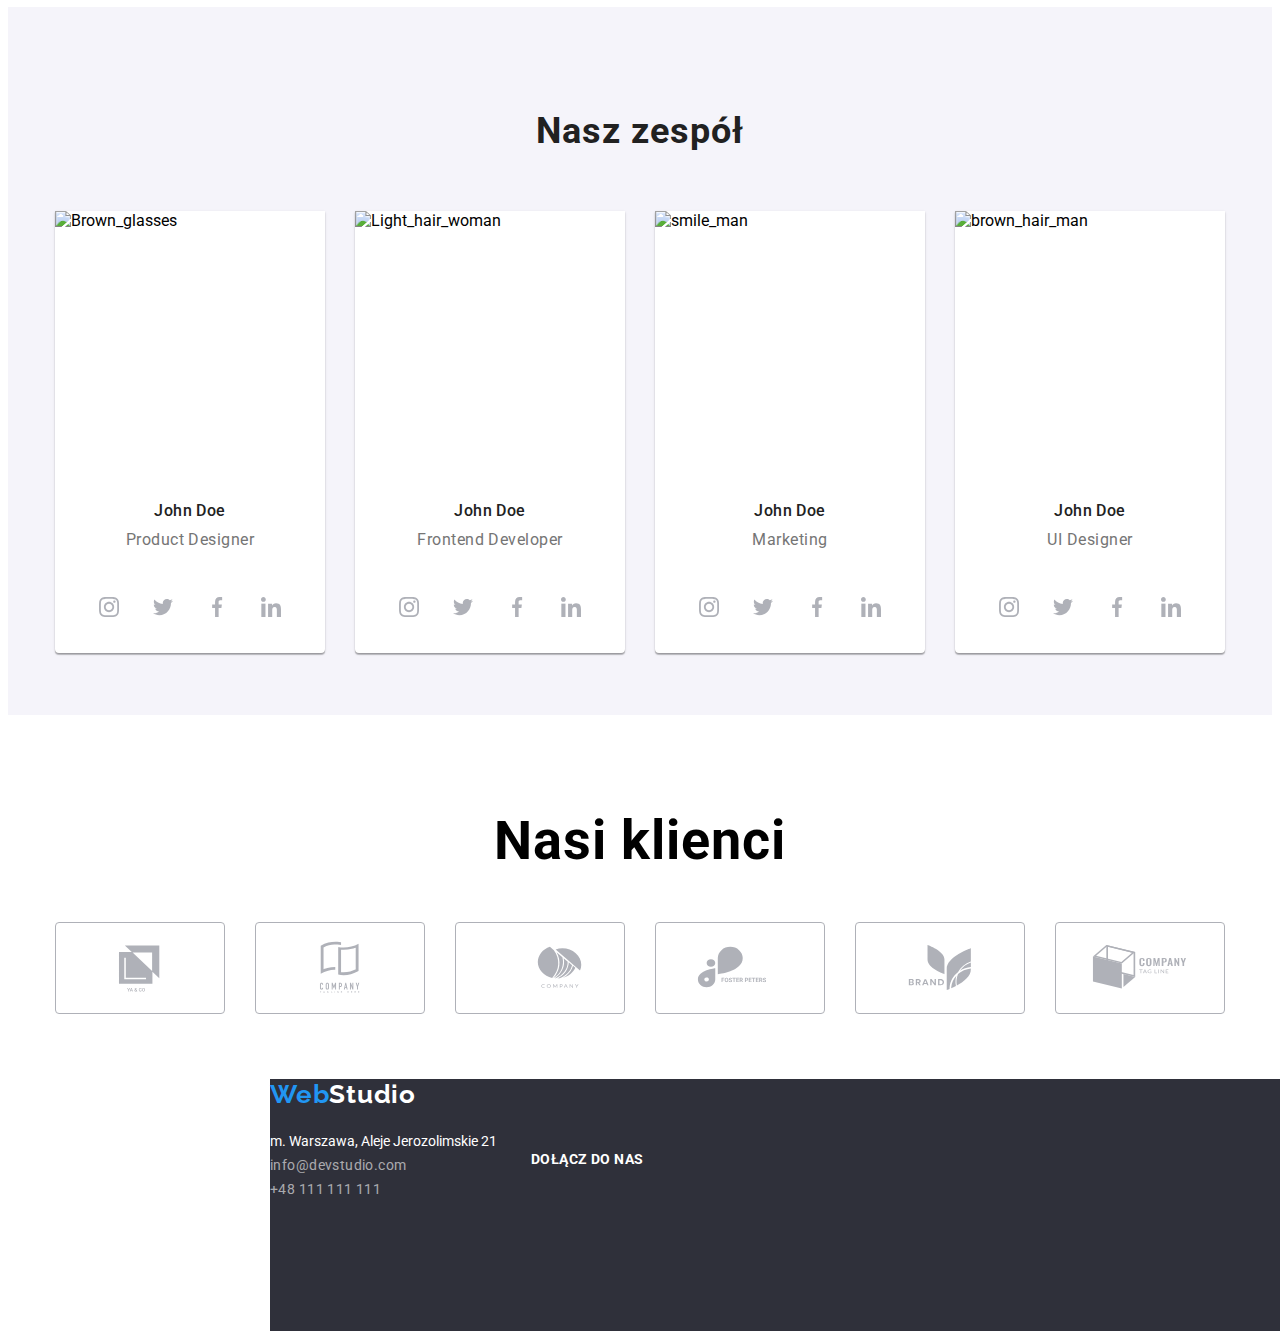
==== commit 00125ad0: "main-center-dimensions" ====
--- a/index.html
+++ b/index.html
@@ -68,7 +68,8 @@
 
       <!-- lorem-ipsum-->
       <section class="lorem-impusem-icons">
-        <div class="lorem-impusem-icons-all">
+        
+        <div class="container">
           <ul class="lorem-impusem-icons-list">
             <li class="lorem-impusem-icons-item">
               <a class="lorem-impusem-icons-link" href="#">
@@ -137,7 +138,8 @@
             </div>
           </div>
         </div>
-      </section>
+        
+      </section> 
 
       <!-- lorem-ipsum-->
 
@@ -156,9 +158,9 @@
             <div class="what-we-do_item">
               <img src="images/box_3.jpg" alt="color_screen" width="370" height="294" />
             </div>
-          </div>
-        </div>
-      </section>
+          </div>    
+          </div>      
+      </section> 
 
       <!-- end-the-What-we-do-->
 
--- a/style/styles.css
+++ b/style/styles.css
@@ -239,17 +239,23 @@
 
 /* <!-- lorem-ipsum--> */
 
+.lorem-impusem-icons-all{
+  align-items: center;
+  margin: 0 auto;
+
+}
+
+
+
 .lorem-impusem-icons-list{
-  display: flex;
-  align-items: center;
+  display: flex;  
   justify-content: space-between;
   list-style: none;
-  width: 1170px;
   padding: 0 15px;
-  height: 270px;
+  align-items: center;
   margin: 0 auto;
-  margin-top: 16px;
-  margin-bottom: 18px;
+  margin-top: 94px;
+
 }
 
 .lorem-impusem-icon{
@@ -259,14 +265,13 @@
 
 .lorem-impusem-icons-link{
 display: flex; 
-position: absolute;
   width: 270px;
 height: 120px;
   background-color: #F5F4FA;
   border-width::4px;   
   justify-content: center;
   align-items: center;
-  margin-top:774px;
+  
 }
 
 .lorem-impusem-icons-item:not(:last-child){
@@ -277,15 +282,14 @@
 
 
 .lorem-ipsum {
-  position: absolute;
-  
+  position:  
   height: 101px;
-  /* left: 161.25px; */
   top: 774px;
   font-family: var(--main-font);
   color: #212121;
   filter: drop-shadow(0px 4px 4px rgba(0, 0, 0, 0.25));
   margin: 0 auto;
+  margin-top:30px;
   
 
 }
@@ -317,7 +321,7 @@
 margin-top: 10px;
 }
  .container-lorem-ipsum{
-   display: flex;
+  display: flex;
   width: 1200px;
   padding: 0 15px; 
   align-items: center;
@@ -347,14 +351,11 @@
 /* <!-- What-we-do--> */
 
 .what-we-do{
-position: absolute;
-/* width: 1170px; */
 height: 386px;
-/* left: 215px; */
-top: 969px;
 margin:0 auto;
-}
-
+margin-top: 94px;
+
+}
 .what-we-do-tittle{
 margin:0 auto;
 margin-bottom: 50px;
@@ -384,15 +385,15 @@
 
 /* <!-- our-team --> */
 .team {
-position: absolute;
-/* width: 1600px; */
-height: 648px;
+height: 708px;
 /* left: 0px; */
 top: 1449px;
 background: #F5F4FA;
 margin: 0 auto;
 text-decoration: none;
 font-style: none;
+margin-top:94px;
+margin-bottom:94px;
 
 
 }
@@ -408,6 +409,7 @@
 color: #212121;
 margin-top:94px;
 margin-bottom:50px;
+padding-top: 94px;
 }
 
 .team-member-all{
@@ -516,8 +518,21 @@
 
 /*<!-- our-clients --> */
 
+
+align-items: center;
+font-family: var(--main-font); 
+font-style: normal;
+font-weight: bold;
+font-size: 36px;
+line-height: 1.1667;
+text-align: center;
+letter-spacing: 0.03em;
+
 .our-clients-tittle{
 display: block;
+margin: 0 auto;
+
+
 } 
 
 
@@ -525,10 +540,7 @@
 width: 106px;
 height: 60px;
 fill:#AFB1B8;  
-
-
-}
-
+}
 .our-clients-list{
   display: flex;
   list-style: none;
@@ -538,19 +550,18 @@
   padding-top:50px;
   } 
 .container-our-clients{
-  position: absolute;
 height: 184px;
 top: 2401px;
 margin:o auto; 
+align-items: center;
 font-family: var(--main-font);
 font-style: normal;
 font-weight: bold;
 font-size: 36px;
-line-height: 1.167;
+line-height: 1.1667;
 text-align: center;
 letter-spacing: 0.03em;
-color: #212121;
-margin: 0 auto;
+
 }
 .our-clients-icon:not(:last-child){
   margin-right: 30px;
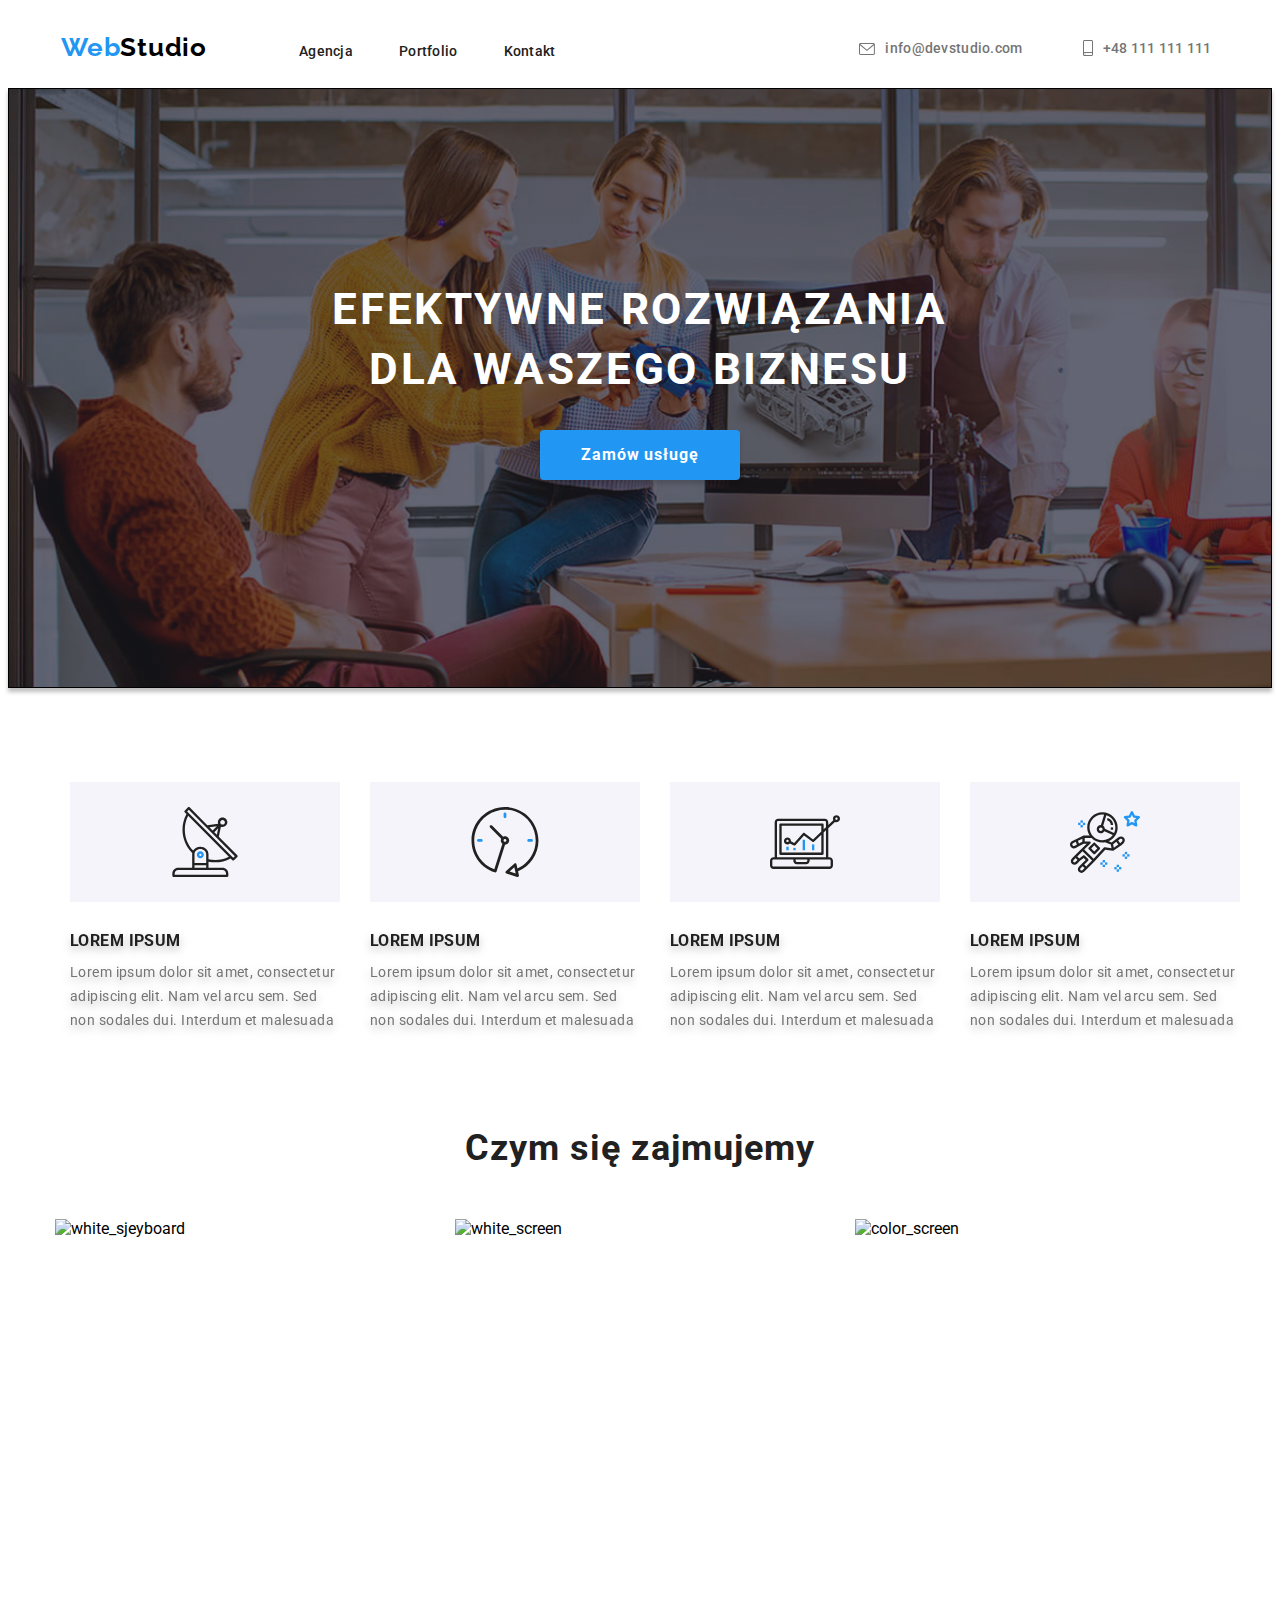
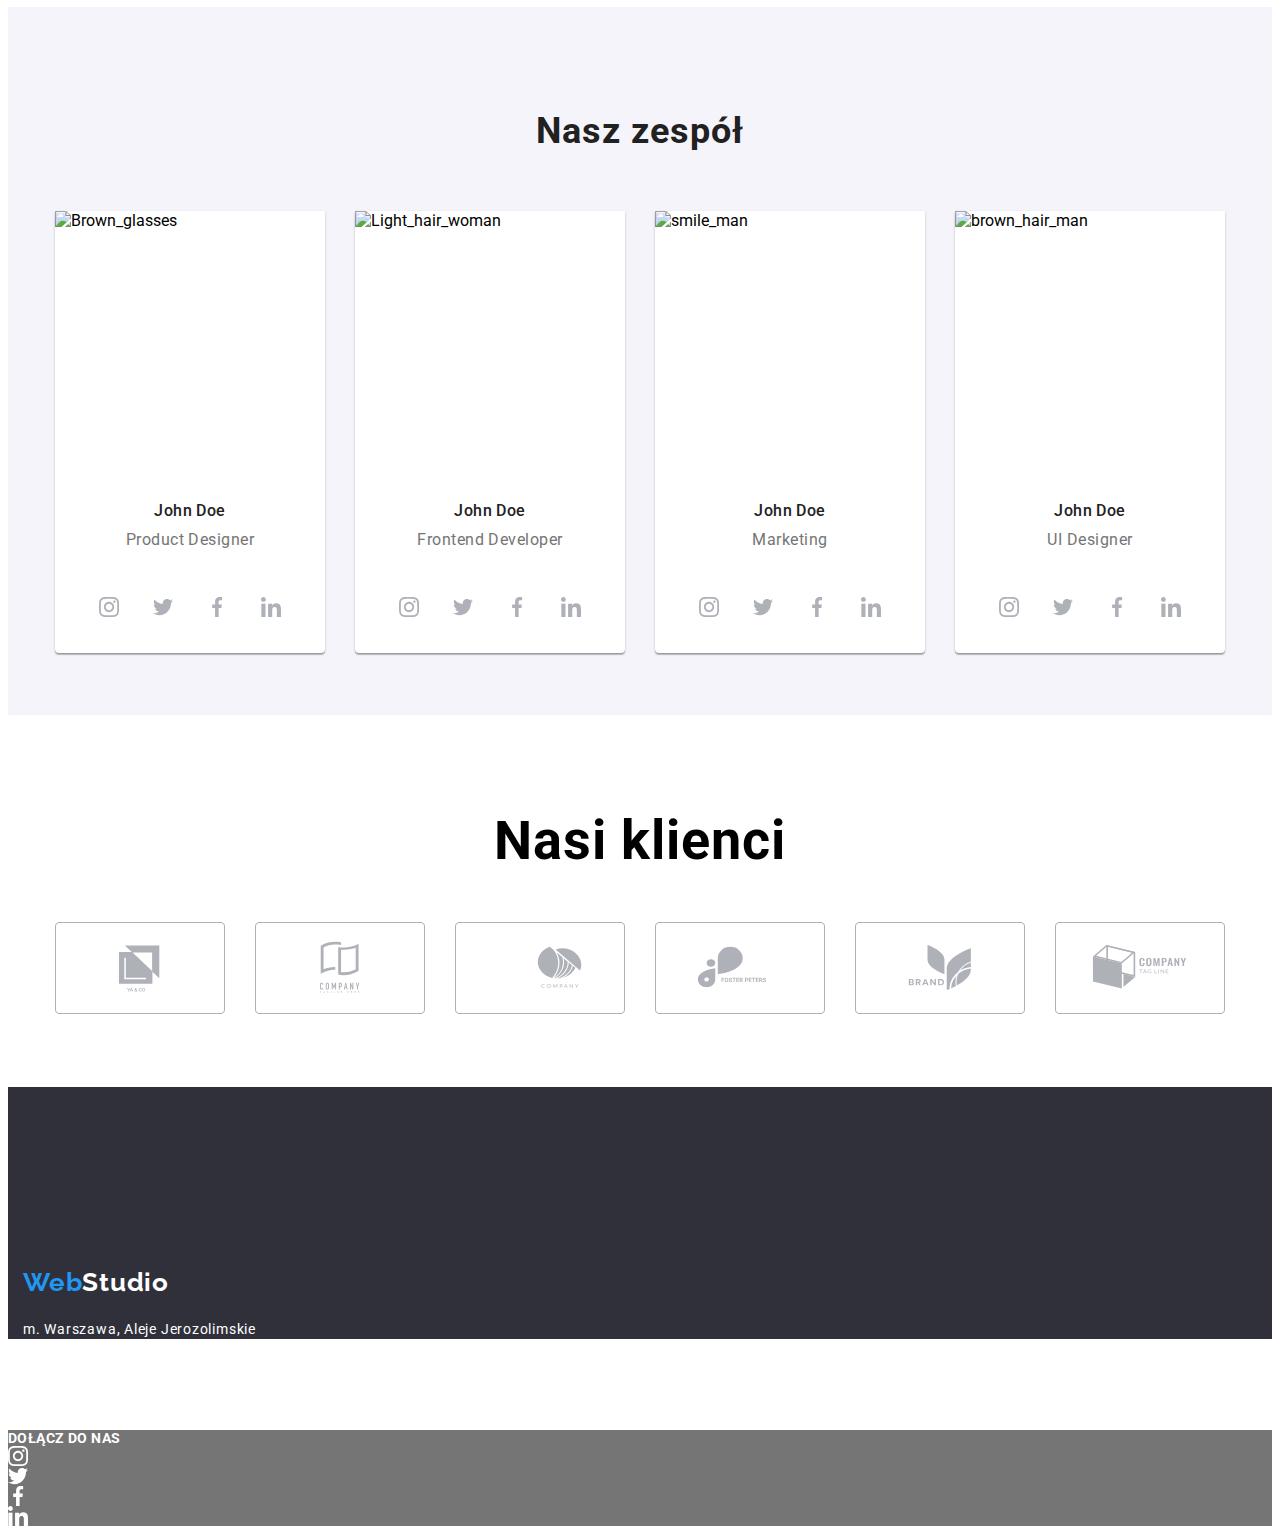
==== commit b5078367: "mistake-footer" ====
--- a/index.html
+++ b/index.html
@@ -347,7 +347,7 @@
 
             <li class="our-clients-item">
               <a class="our-clients-link" href="#">
-                <svg class="our-clients-icon">
+                <svg class="our-clients-icon our-clients-icon-company">
                   <use href="./images/icons.swg.svg#icon-Company-lisc"></use>
                 </svg>
               </a>
@@ -383,22 +383,22 @@
     <!-- end the center-->
 
     <footer>
-      <div class="container">
-        <address class="address">
+      <section class="footer">
+          <address class="footer-address">
+          <div class="container footer-address">
+          <div class="footer-address">
           <a class="address-logo" href="#"
-            ><span class="web">Web</span><span class="studio footer">Studio</span></a
-          >
+            ><span class="web">Web</span><span class="studio footer">Studio</span></a>
 
           <br />
           <p class="adress-street">m. Warszawa, Aleje Jerozolimskie 21<br /></p>
           <a class="address-mail" href="mailto:info@devstudio.com">info@devstudio.com</a><br />
           <a class="address-phone" href="tel:+48111111111">+48 111 111 111 </a>
-        </address>
-      </div>
+          </div>
+        </address>   
 
       <div class="join-to-us">
         <h2 class="join-to-us-tittle">DOŁĄCZ DO NAS</h2>
-
         <ul class="join-to-us-list-portfolio">
           <li class="join-to-us-list-item">
             <a class="join-to-us-list-link" href="#">
@@ -430,6 +430,8 @@
           </li>
         </ul>
       </div>
+      </div>
+      </section>
     </footer>
   </body>
 </html>
--- a/style/styles.css
+++ b/style/styles.css
@@ -254,7 +254,8 @@
   padding: 0 15px;
   align-items: center;
   margin: 0 auto;
-  margin-top: 94px;
+  margin-top: 94px; 
+  margin-bottom: 30px;
 
 }
 
@@ -271,6 +272,7 @@
   border-width::4px;   
   justify-content: center;
   align-items: center;
+  
   
 }
 
@@ -327,6 +329,7 @@
   align-items: center;
   margin: 0 auto;
   justify-content: center;
+  margin-bottom:94px;
   
    
    
@@ -387,7 +390,7 @@
 .team {
 height: 708px;
 /* left: 0px; */
-top: 1449px;
+
 background: #F5F4FA;
 margin: 0 auto;
 text-decoration: none;
@@ -399,6 +402,7 @@
 }
 
 .team-tittle{
+
 font-family: var(--main-font);
 font-style: normal;
 font-weight: bold;
@@ -407,9 +411,9 @@
 text-align: center;
 letter-spacing: 0.03em;
 color: #212121;
-margin-top:94px;
-margin-bottom:50px;
+padding-bottom:50px;
 padding-top: 94px;
+
 }
 
 .team-member-all{
@@ -425,6 +429,7 @@
 background: #FFFFFF;
 box-shadow: 0px 1px 3px rgba(0, 0, 0, 0.12), 0px 1px 1px rgba(0, 0, 0, 0.14), 0px 2px 1px rgba(0, 0, 0, 0.2);
 border-radius: 0px 0px 4px 4px;
+margin-bottom: 94px;
 
 
 }
@@ -518,22 +523,9 @@
 
 /*<!-- our-clients --> */
 
-
-align-items: center;
-font-family: var(--main-font); 
-font-style: normal;
-font-weight: bold;
-font-size: 36px;
-line-height: 1.1667;
-text-align: center;
-letter-spacing: 0.03em;
-
 .our-clients-tittle{
 display: block;
-margin: 0 auto;
-
-
-} 
+margin: 0 auto;} 
 
 
 .our-clients-icon{
@@ -548,10 +540,10 @@
   justify-content: space-between;
   margin: 0 auto;
   padding-top:50px;
+  padding-bottom: 94px;;
   } 
 .container-our-clients{
 height: 184px;
-top: 2401px;
 margin:o auto; 
 align-items: center;
 font-family: var(--main-font);
@@ -593,35 +585,45 @@
 border-color: var(--main-color);
 }
 
-
+.our-clients-icon-company{
+margin: 0 auto;
+align-items: center;
+background-position: center;
+}
 /* <!-- and-our-clients --> */
 
 /* =============/MAIN INDEX.HTML============ */
 
 /* =============FOOTER INDEX.HTML============ */
-.container-adress{
-  position: absolute;
+
+
+.footer {
 height: 252px;
 background: #2F303A;
 margin:0 auto;
-
-}
-
-
-.address {
-position: absolute;
-width: 1600px;
+margin-top:94px;
+}
+
+.adress-portfolio{
 height: 252px;
-top: 2679px;
 background: #2F303A;
 margin:0 auto;
 margin-left: 215px;
-}
-
-.adress-portfolio{
-top: 1628px;
-}
-
+margin-top:94px;
+}
+.footer-address{
+  display: block;
+padding-top: 60px;
+width: 246px;
+ 
+}
+.container-footer{
+  width: 1200px;
+  height: 252px;
+  align-items: center;
+  margin: 0 auto;
+
+}
 
 .web,
 .studio {
@@ -659,10 +661,18 @@
   line-height: 1.192;
   /* identical to box height */
   letter-spacing: 0.03em;
-      color: #FFFFFF;
-  
-
-}  
+  color: #FFFFFF;
+}
+
+.join-to-us{
+  display: block;
+  background-color: #757575;
+}
+.join-to-us-list-item{
+  list-style: none;
+  
+}
+
 .adress-street{
 color: #FFFFFF; 
 font-size: 14px;
@@ -714,11 +724,11 @@
 
 .join-to-us-tittle,
 .join-to-us-tittle-portfolio{
-position: absolute;
+
 width: 113px;
 height: 16px;
 left: 531px;
-top: 2751px;
+
 
 font-family: var(--main-font);
 font-style: normal;
@@ -734,19 +744,13 @@
 }
 .join-to-us-tittle-portfolio{
   top:1700px;
-  
-
-}
-
-
-
-
+  }
 
 .join-to-us-list
 .join-to-us-list-portfolio{
   display: flex;
   list-style: none;
-  position: absolute;
+  
 width: 206px;
 height: 44px;
 left: 531px;
@@ -754,7 +758,9 @@
 align-items: center;
 
 }
-
+.join-to-us-list-link{
+  display: flex;
+}
 
 .join-to-us-list-link
 .join-to-us-list-link-portfolio{
@@ -784,11 +790,16 @@
 
 
 /* =============FILTER============ */
+
+.filter{
+  margin: 0 auto;
+  align-items: center;
+}
+.filers-examples{}
 .filter-list-items{
   display: flex;
   list-style:none; 
   text-decoration: none;
-  position: absolute;
 width: 572px;
 height: 54px;
 left: 510px;
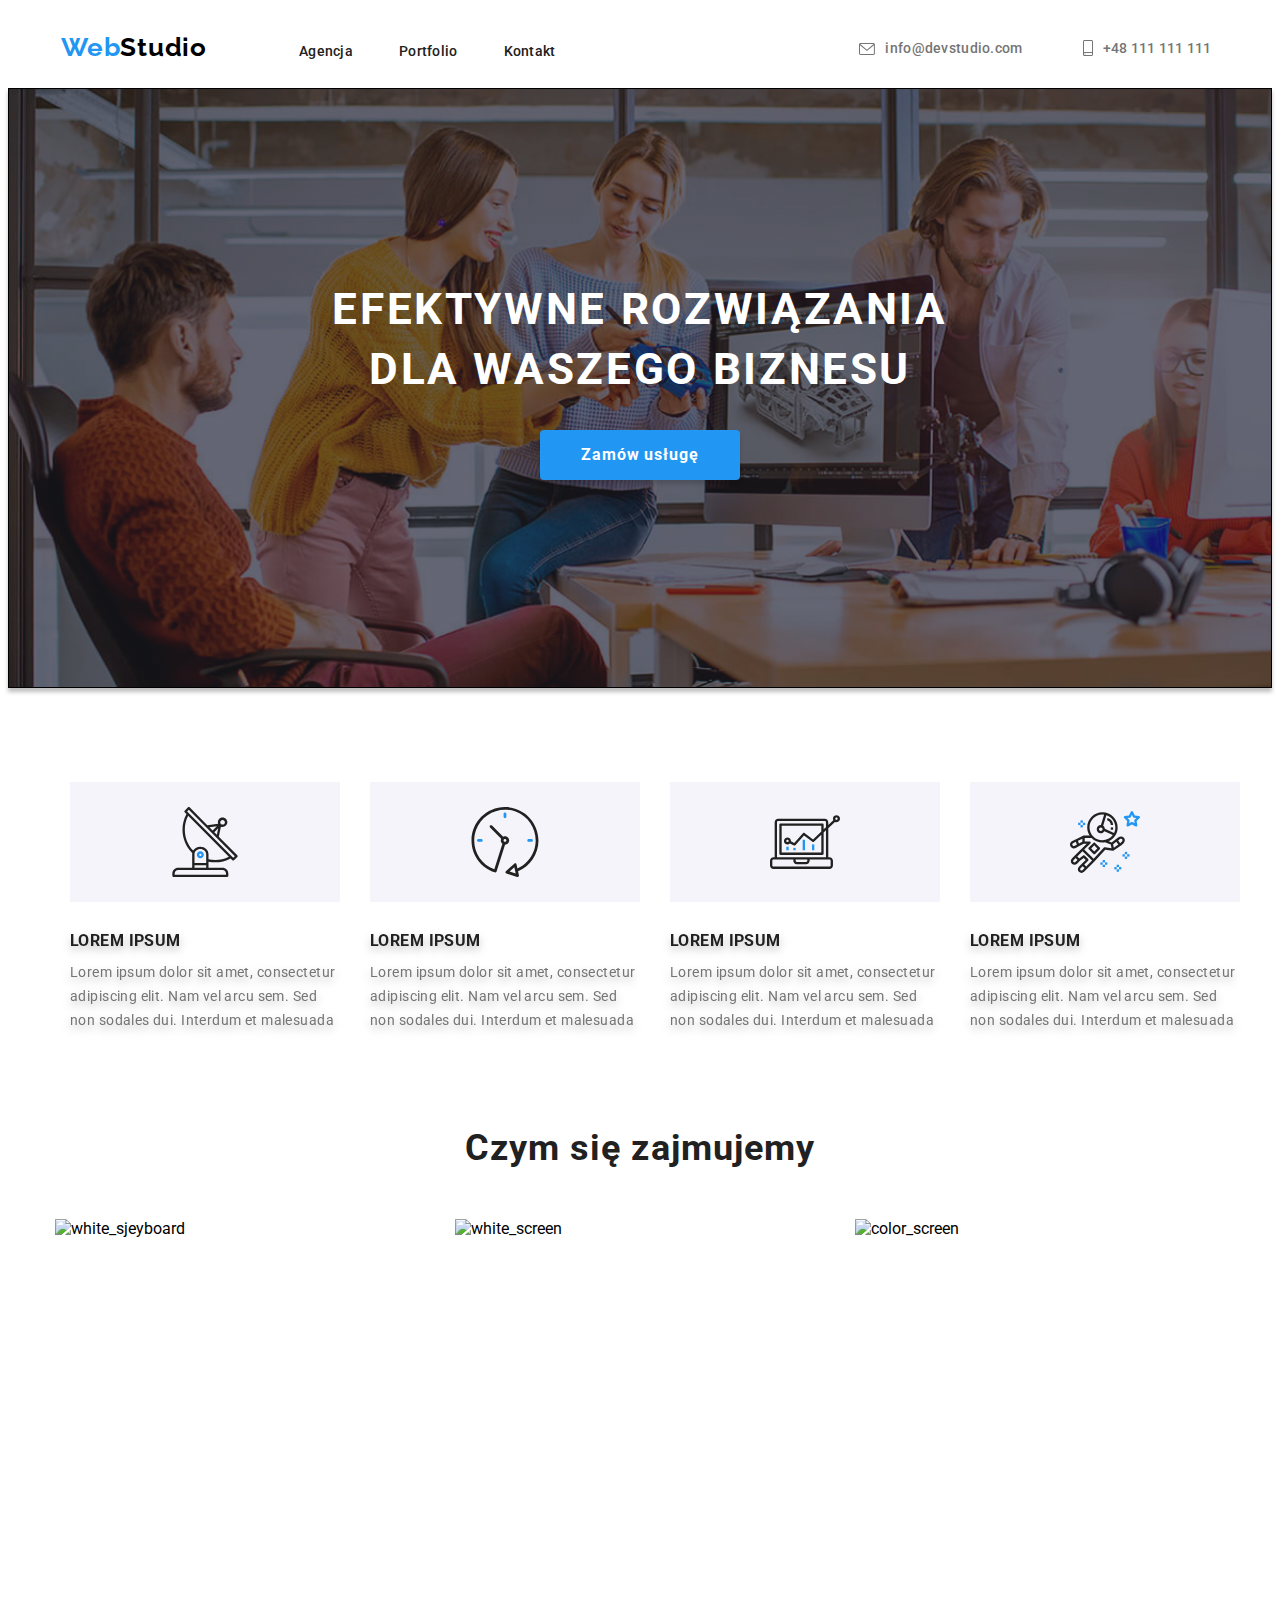
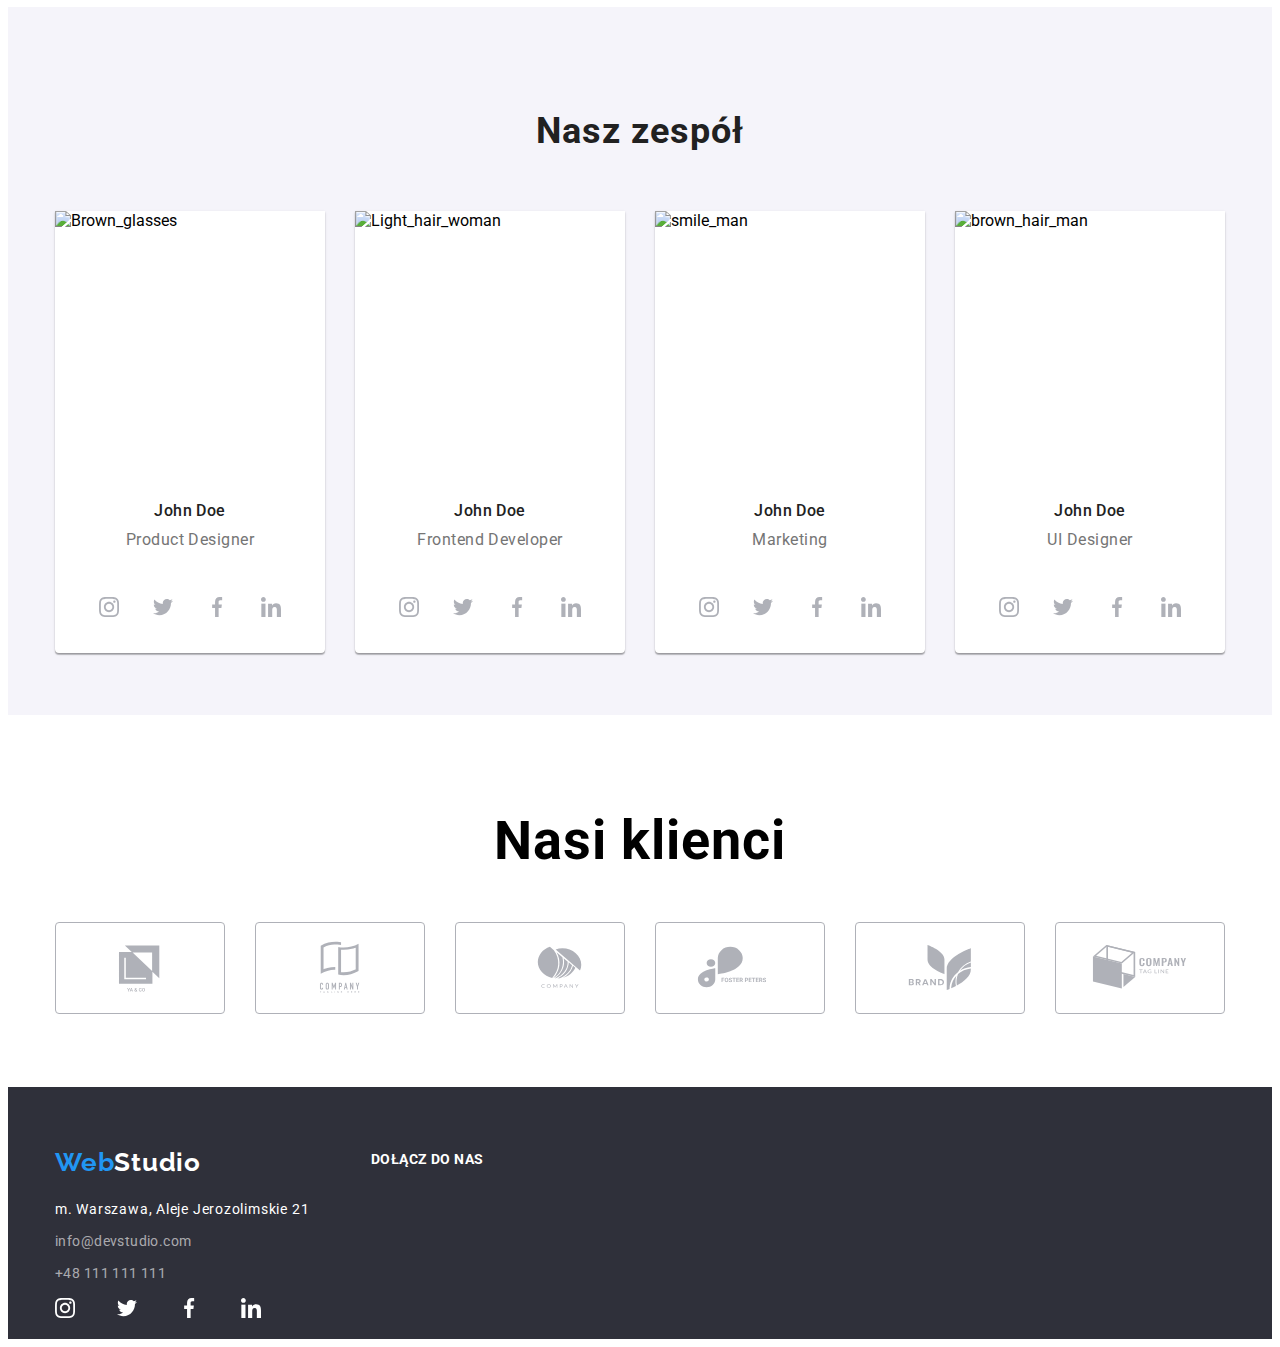
==== commit 0afb9e52: "footer address" ====
--- a/index.html
+++ b/index.html
@@ -384,8 +384,8 @@
 
     <footer>
       <section class="footer">
-          <address class="footer-address">
-          <div class="container footer-address">
+          <div class="container footer-address>
+          <address class="footer-address">       
           <div class="footer-address">
           <a class="address-logo" href="#"
             ><span class="web">Web</span><span class="studio footer">Studio</span></a>
--- a/style/styles.css
+++ b/style/styles.css
@@ -47,10 +47,6 @@
 .navigation {
   display: flex;
   align-items: baseline;
-  /* margin-left: -15px; 
-  height: 80px; */
-  /* left: 110px; */
-  /* top: 0px; */
   background: #FFFFFF;
   height: 80px;
 }
@@ -68,7 +64,6 @@
 .navigation-list {
   list-style: none;
   display: flex;
-  /* flex-wrap: beaside; */
   align-items: center;
   padding-top: 24px;
 padding-bottom: 25px;
@@ -611,17 +606,16 @@
 margin-left: 215px;
 margin-top:94px;
 }
-.footer-address{
-  display: block;
-padding-top: 60px;
-width: 246px;
  
-}
+
 .container-footer{
   width: 1200px;
   height: 252px;
   align-items: center;
   margin: 0 auto;
+  position: absolute;
+  left: 0px;
+  
 
 }
 
@@ -639,15 +633,14 @@
   font-style: normal;
 }
 .address-logo{
-/* margin-top:60px; */
- 
-position: relative;
+position: absolute;
 width: 145px;
 height: 31px;
-left: 0px;
+/* left: 0px; */
 font-style: none;
 text-decoration: none;
 font:none;
+
 
 }
 .studio {
@@ -663,13 +656,19 @@
   letter-spacing: 0.03em;
   color: #FFFFFF;
 }
-
+.footer-address{
+padding-top:60px;
+}
 .join-to-us{
-  display: block;
-  background-color: #757575;
+  display: flex;
+   flex-direction: column;
+   width: 206px;
+  
 }
 .join-to-us-list-item{
   list-style: none;
+  display: flex;
+ 
   
 }
 
@@ -678,7 +677,7 @@
 font-size: 14px;
 line-height: 1.714;
 /* or 171% */
-letter-spacing: 0.03em
+letter-spacing: 0.003em
 font-style: normal;
 font-weight: normal;
 font-family: var(--main-font);
@@ -727,7 +726,7 @@
 
 width: 113px;
 height: 16px;
-left: 531px;
+
 
 
 font-family: var(--main-font);
@@ -740,16 +739,20 @@
 
 color: #FFFFFF;
 
+position: absolute;
+width: 113px;
+height: 16px;
+top: 2751px;
+margin-left: 316px;
 
 }
 .join-to-us-tittle-portfolio{
   top:1700px;
   }
 
-.join-to-us-list
+.join-to-us-list,
 .join-to-us-list-portfolio{
-  display: flex;
-  list-style: none;
+    list-style: none;
   
 width: 206px;
 height: 44px;
@@ -757,6 +760,10 @@
 justify-content:space-between;
 align-items: center;
 
+}
+.join-to-us-list-portfolio{
+  display: flex;
+  
 }
 .join-to-us-list-link{
   display: flex;
@@ -768,9 +775,9 @@
   width: 44px;
   height: 44px;
   background-color: rgba(255, 255, 255, 0.1);
-  border-radius: 50%;   
   justify-content: center;
   align-items: center;
+  border-radius: 50%; 
 }
 
 .join-to-us-list-link:hover,
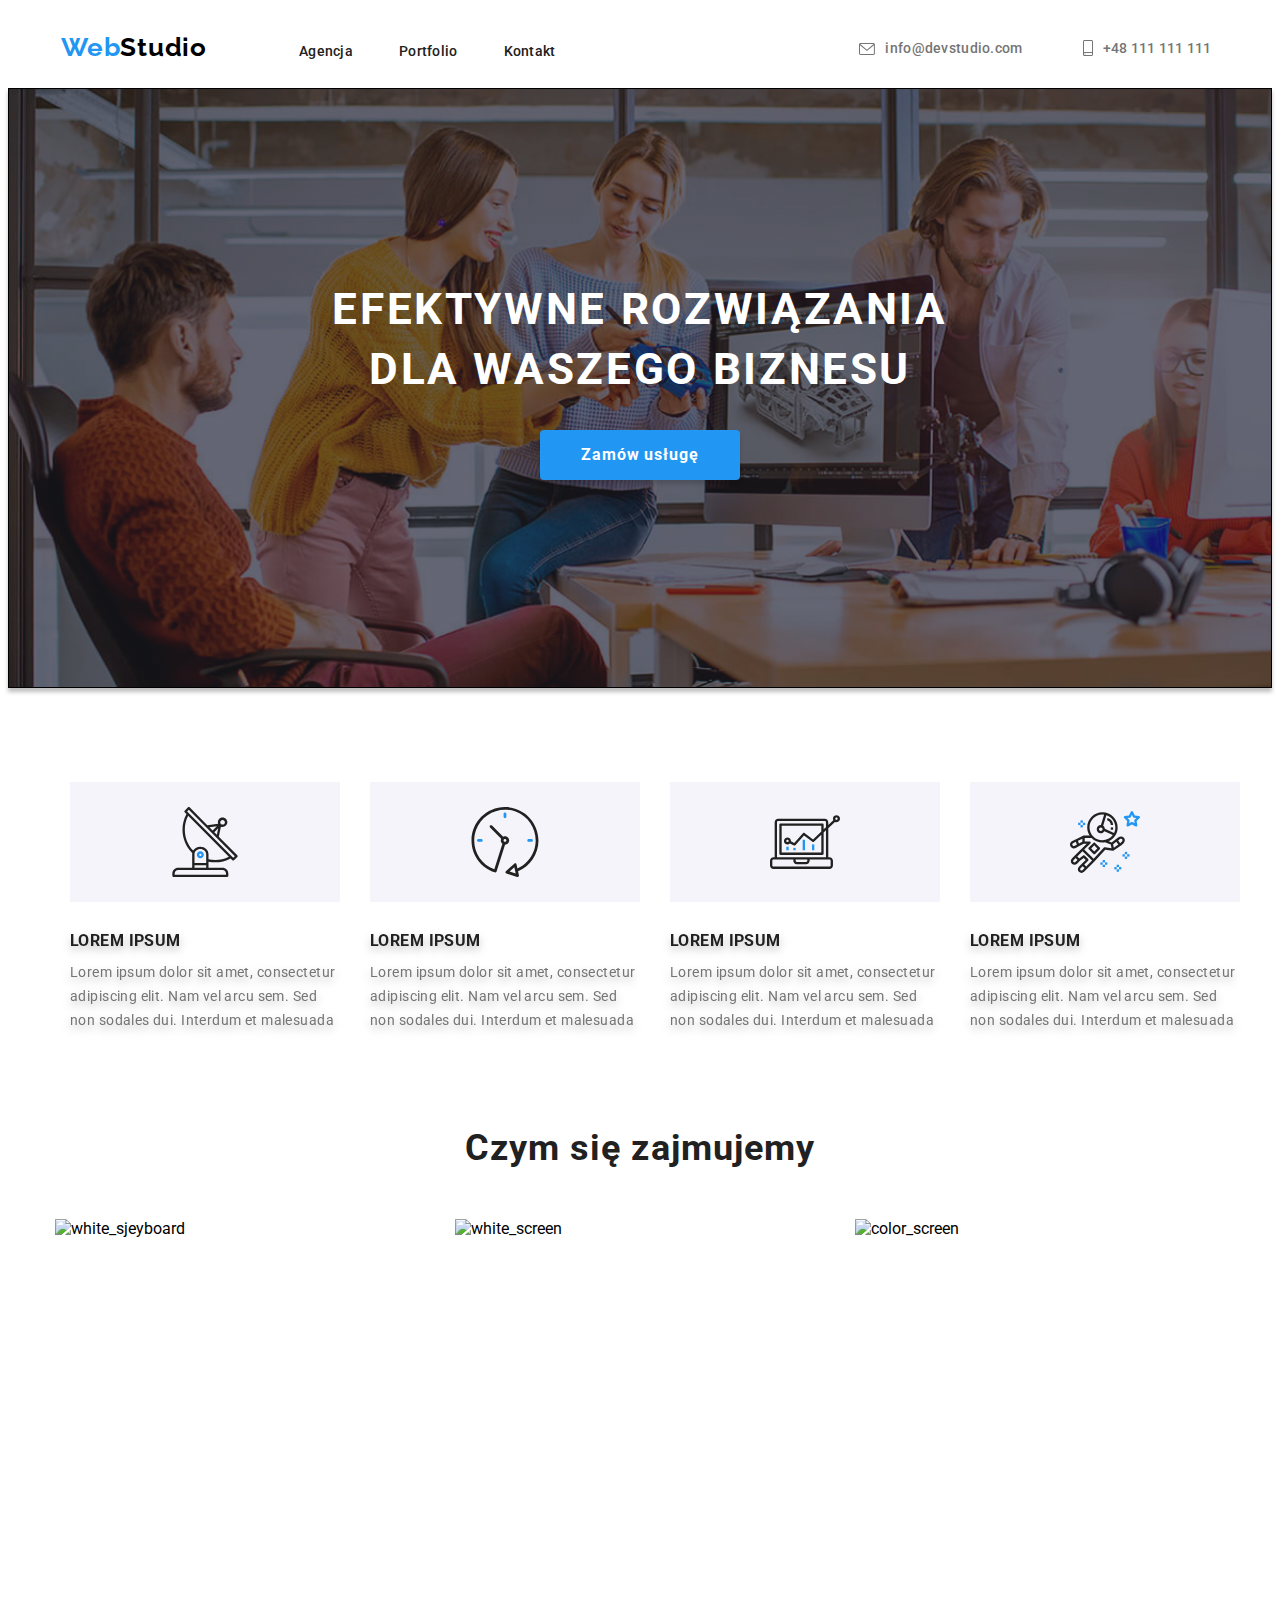
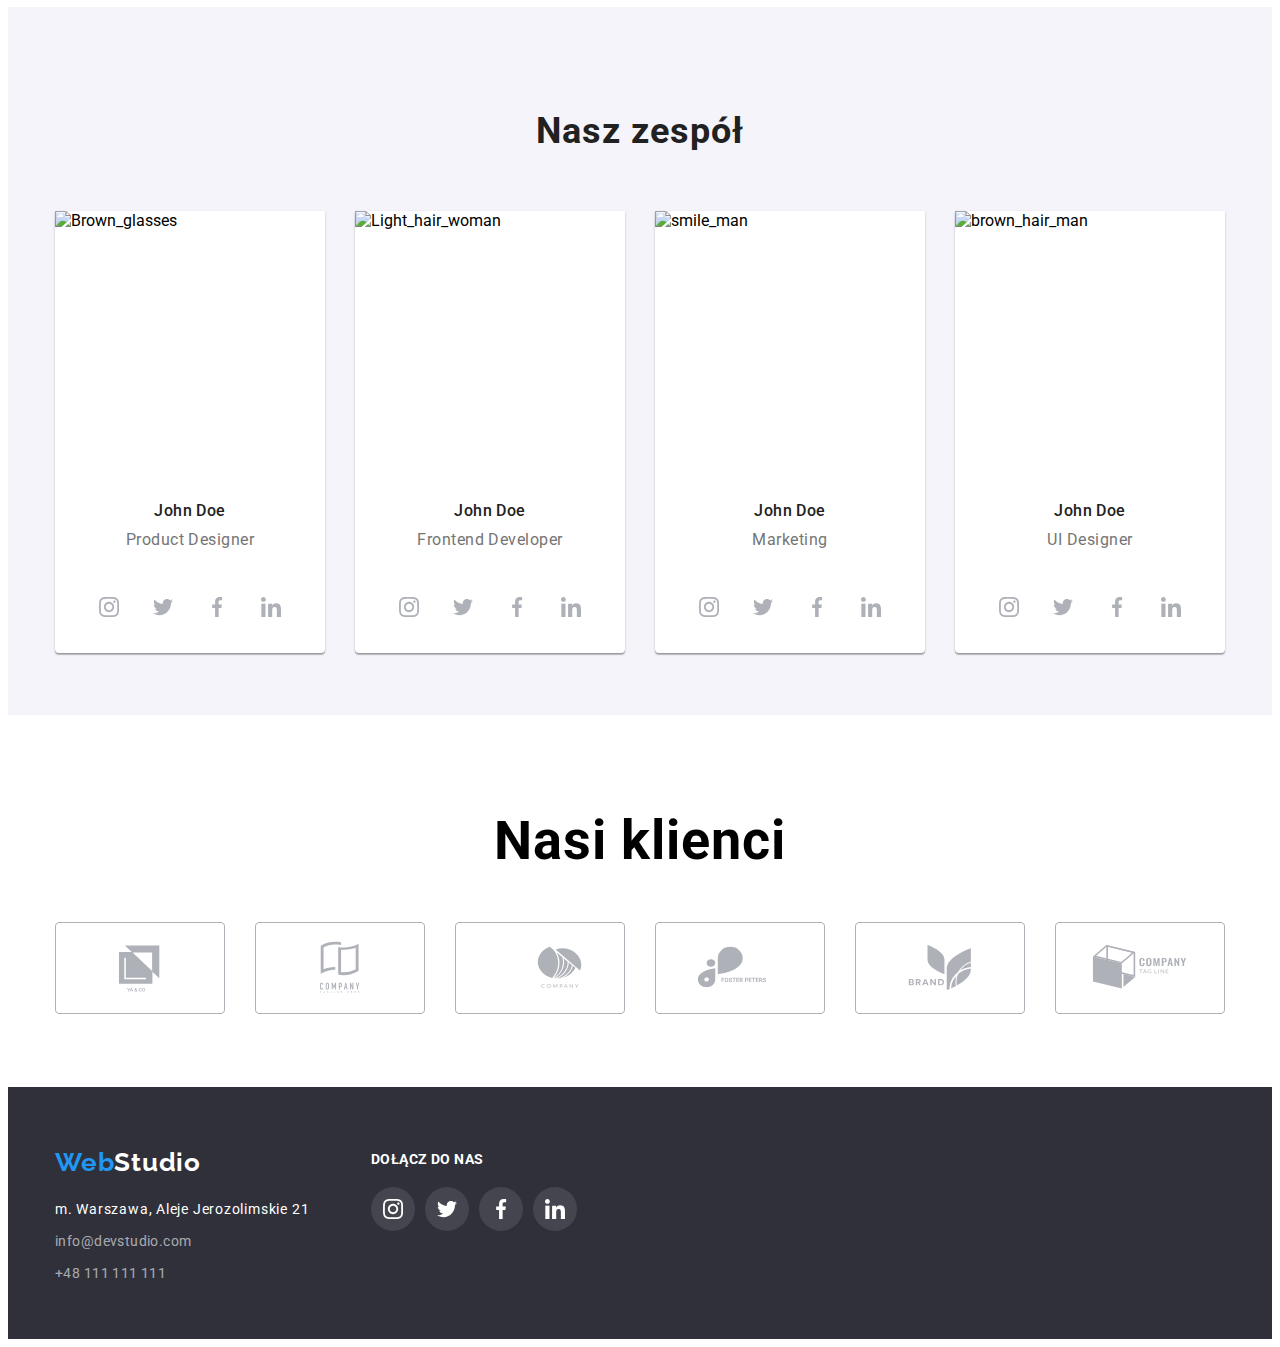
==== commit 7439a2f5: "tittle" ====
--- a/index.html
+++ b/index.html
@@ -17,7 +17,7 @@
       rel="stylesheet"
     />
 
-    <title>Home work 1</title>
+    <title>Home work 4</title>
   </head>
 
   <body>
--- a/style/styles.css
+++ b/style/styles.css
@@ -616,7 +616,9 @@
   position: absolute;
   left: 0px;
   
-
+.footer-address-portfolio {
+  margin-top:60px;
+}
 }
 
 .web,
@@ -659,6 +661,9 @@
 .footer-address{
 padding-top:60px;
 }
+
+
+
 .join-to-us{
   display: flex;
    flex-direction: column;
@@ -740,18 +745,36 @@
 color: #FFFFFF;
 
 position: absolute;
+top: 2751px;
+margin-left: 316px;
+
+}
+.join-to-us-tittle-portfolio-h2{
+  margin-bottom: 20px;
+}
+.join-to-us-tittle-portfolio-h2,
+.join-to-us-list-portfolio-ul{
+font-family: var(--main-font);
+font-style: normal;
+font-weight: bold;
+font-size: 14px;
+line-height: 1.142;
+letter-spacing: 0.03em;
+text-transform: uppercase;
+
+color: #FFFFFF;
+
+
 width: 113px;
 height: 16px;
-top: 2751px;
+
 margin-left: 316px;
-
-}
-.join-to-us-tittle-portfolio{
-  top:1700px;
-  }
-
-.join-to-us-list,
-.join-to-us-list-portfolio{
+}
+.join-to-us-list-portfolio-ul{
+  display: flex;
+  
+}
+.join-to-us-list{
     list-style: none;
   
 width: 206px;
@@ -759,14 +782,31 @@
 left: 531px;
 justify-content:space-between;
 align-items: center;
-
 }
 .join-to-us-list-portfolio{
+   list-style: none;
+ position: absolute;
+width: 206px;
+height: 44px;
+margin-left: 316px;
+/* top: 2787px;  */
+justify-content:space-between;
+align-items: center;
+top: 2787px;
+}
+
+.join-to-us-list-portfolio{
   display: flex;
   
 }
 .join-to-us-list-link{
   display: flex;
+   width: 44px;
+  height: 44px;
+    border-radius: 50%;   
+  justify-content: center;
+  align-items: center;
+  background-color: rgba(255, 255, 255, 0.1);
 }
 
 .join-to-us-list-link
@@ -809,8 +849,12 @@
   text-decoration: none;
 width: 572px;
 height: 54px;
-left: 510px;
-top: 174px;
+/* left: 510px; */
+/* top: 174px; */
+margin: 0 auto;
+align-items: center;
+margin-top:94px;
+
   }
  
 .button-portfolio {
@@ -846,11 +890,12 @@
 }
 
 .filers-examples{
-position: absolute;
+
 width: 1170px;
 height: 1360px;
-left: 215px;
-top: 174px;
+margin:0 auto;
+align-items: center;
+
 }
 /* =============END-FILTER============ */
 
@@ -862,19 +907,19 @@
 }
 
 .filers-examples {
-position: absolute;
 width: 1170px;
 height: 1360px;
-left: 215px;
-top: 212px;
 
 }
 
  .filter-examples-all-1{ 
    display: flex;
    flex-wrap: flex;
+   margin: 0 auto;
+   align-items: center;
    justify-content: space-between;
    margin-bottom: 30px;
+   margin-top:50px;
      }
      .filter-examples-all-2{ 
    display: flex;
@@ -886,7 +931,7 @@
    display: flex;
    flex-wrap: flex;
    justify-content: space-between;
-   margin-bottom: 30px;
+   margin-bottom: 94px;
    
      }
 
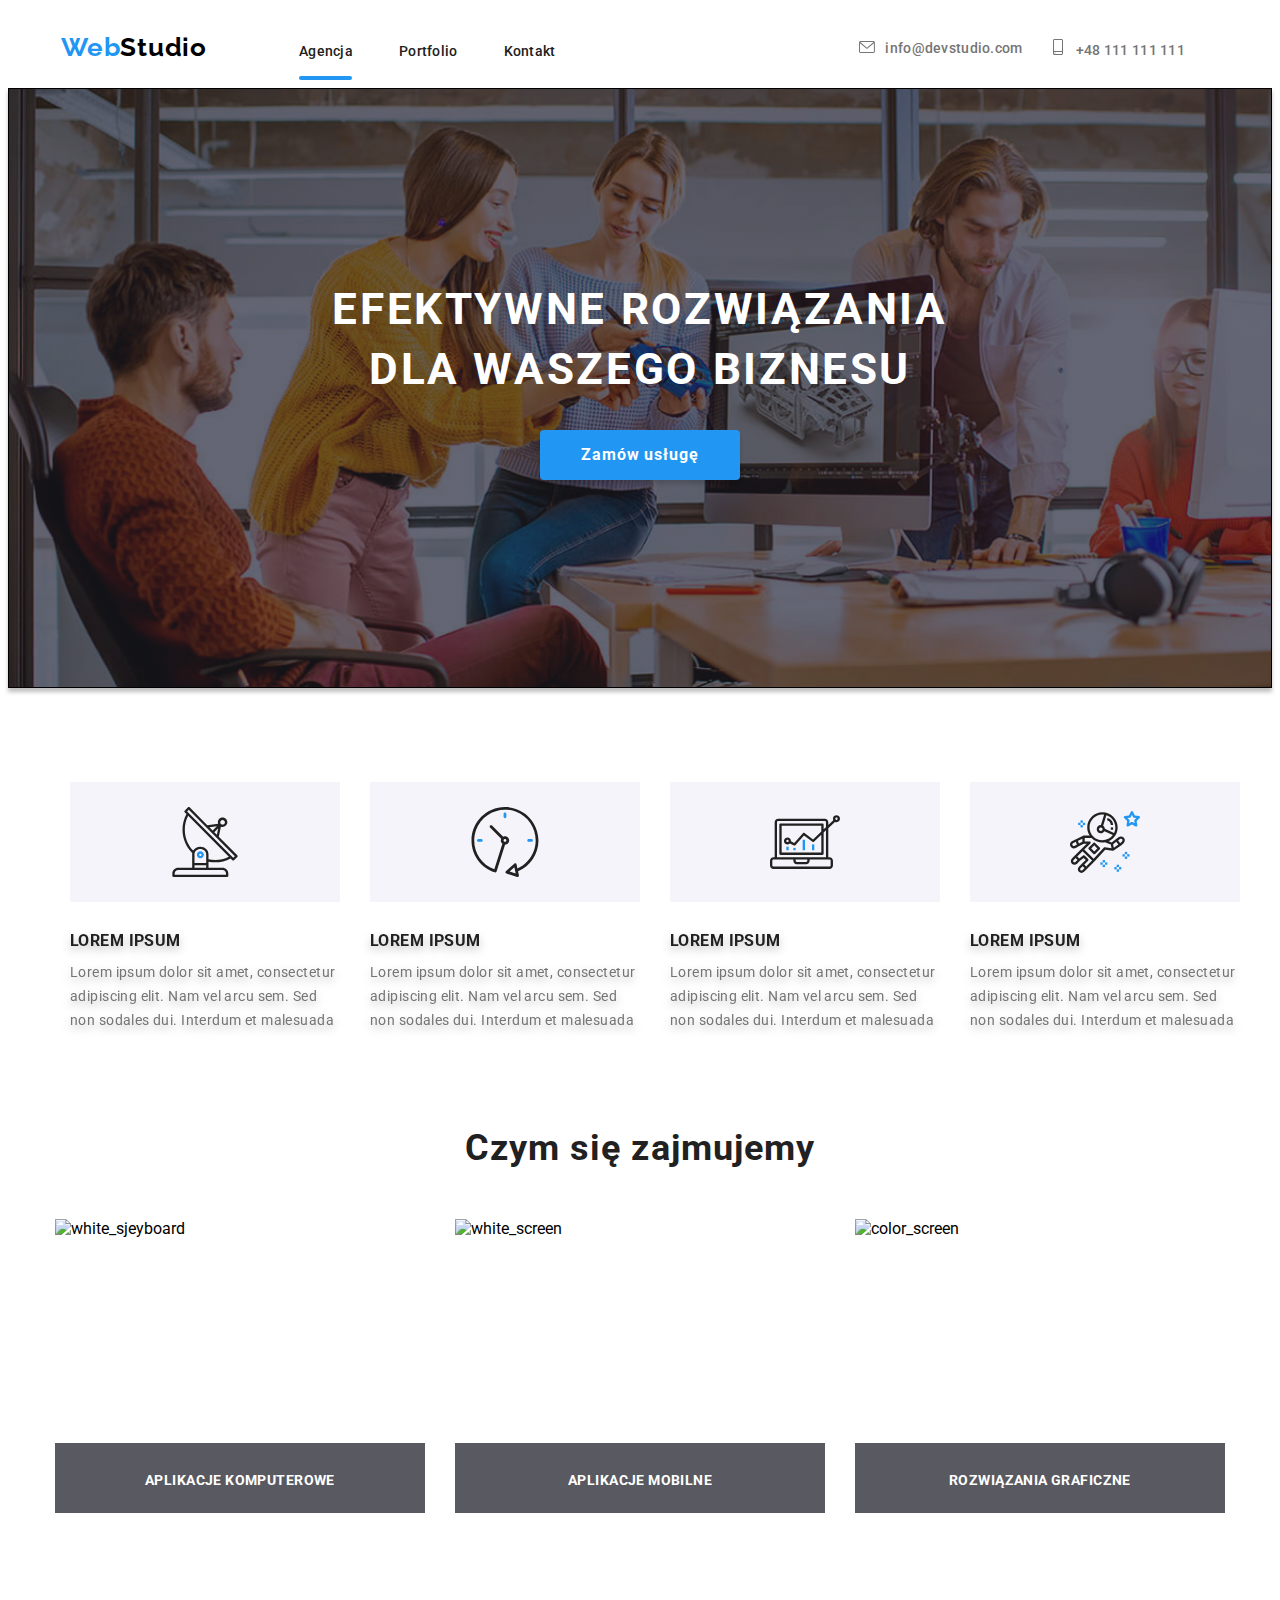
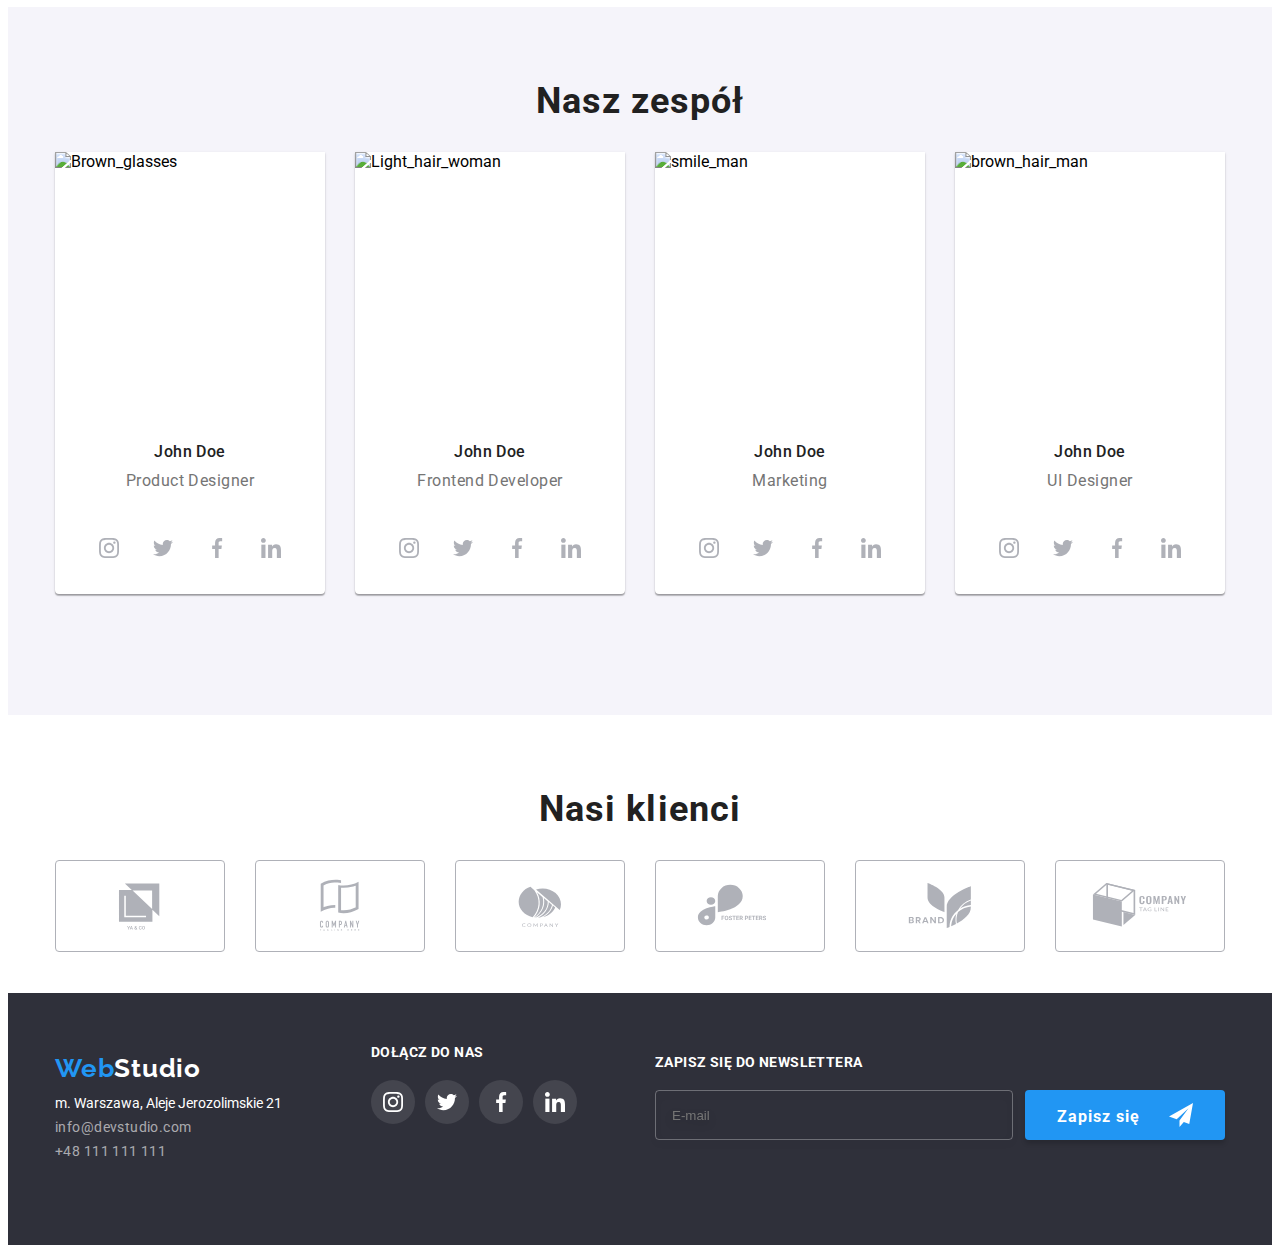
==== commit c85ddbd1: "hover" ====
--- a/index.html
+++ b/index.html
@@ -17,7 +17,7 @@
       rel="stylesheet"
     />
 
-    <title>Home work 4</title>
+    <title>Home work 6</title>
   </head>
 
   <body>
@@ -31,22 +31,21 @@
             >
 
             <ul class="navigation-list">
-              <li><a class="navigation-list-item" href="#">Agencja</a></li>
-              <li><a class="navigation-list-item" href="portfolio.html">Portfolio</a></li>
+              <li><a class="navigation-list-item portfolio-agency" href="#">Agencja</a></li>
+              <li><a class="navigation-list-item " href="portfolio.html">Portfolio</a></li>
               <li><a class="navigation-list-item" href="#">Kontakt</a></li>
             </ul>
           </nav>
 
           <div class="social-icon-header">
-            <a class="social-icon-header-link" href="#">
+              <a class="social-icon-header-link" href="mailto:info@devstudio.com">
               <svg class="social-icon-header-mail" width="16px" height="12px">
-                <use href="./images/icons.swg.svg#icon-mail"></use></svg></a>
-            <a class="mail" href="mailto:info@devstudio.com">info@devstudio.com</a>
-
-            <a class="social-icon-header-link" href="#">
+                <use href="./images/icons.swg.svg#icon-mail"></use></svg>info@devstudio.com</a>
+
+            <a class="social-icon-header-link" href="tel:+48111111111">
               <svg class="social-icon-header-smartphone" width="10px" height="16px">
-                <use href="./images/icons.swg.svg#icon-smartphone"></use></svg></a>
-            <a class="phone" href="tel:+48111111111">+48 111 111 111 </a>
+                <use href="./images/icons.swg.svg#icon-smartphone"></use></svg>
+            +48 111 111 111 </a>
          </div> 
         </div>
       </div>
@@ -60,7 +59,7 @@
       <section class="hero">
         <div class="hero-items">
           <h1 class="main-tittle">EFEKTYWNE ROZWIĄZANIA DLA WASZEGO BIZNESU</h1>
-          <button class="button" type="button">Zamów usługę</button>
+          <button class="button" type="button" data-modal-open>Zamów usługę</button>
         </div>
       </section>
 
@@ -150,13 +149,21 @@
         <div class="container">
           <div class="container-what-we-do">
             <div class="what-we-do_item">
-              <img src="images/box_1.jpg" alt="white_sjeyboard" width="370" height="294" />
+              <img src="images/box_1.jpg" alt="white_sjeyboard" width="370" height="294" />              
+              <div class="box">
+              <span class="what-we-do-content-item-span-computer">APLIKACJE KOMPUTEROWE</span>
+              </div>
             </div>
             <div class="what-we-do_item">
               <img src="images/box_2.jpg" alt="white_screen" width="370" height="294" />
+              <div class="box"><span class="what-we-do-content-item-span-mobile">APLIKACJE MOBILNE</span>
+              </div>
             </div>
             <div class="what-we-do_item">
               <img src="images/box_3.jpg" alt="color_screen" width="370" height="294" />
+              <div class="box">
+              <span class="what-we-do-content-item-span-grafic">ROZWIĄZANIA GRAFICZNE</span>
+              </div>
             </div>
           </div>    
           </div>      
@@ -167,7 +174,7 @@
       <!-- our-team-->
 
       <section class="team">
-        <h2 class="team-tittle">Nasz zespół</h2>
+        <h2 class="team-tittle tittle">Nasz zespół</h2>
         <div class="container">
           <div class="team-member-all">
             <div class="team-member">
@@ -327,7 +334,7 @@
 
       <section class="our-clients">
         <div class="container container-our-clients">
-          <h2 class="our-clients-tittle">Nasi klienci</h2>
+          <h2 class="our-clients-tittle tittle">Nasi klienci</h2>
           <ul class="our-clients-list">
             <li class="our-clients-item">
               <a class="our-clients-link" href="#">
@@ -347,7 +354,7 @@
 
             <li class="our-clients-item">
               <a class="our-clients-link" href="#">
-                <svg class="our-clients-icon our-clients-icon-company">
+                <svg class="our-clients-icon-lisc ">
                   <use href="./images/icons.swg.svg#icon-Company-lisc"></use>
                 </svg>
               </a>
@@ -382,11 +389,12 @@
     <!-- our-team-->
     <!-- end the center-->
 
+
     <footer>
-      <section class="footer">
-          <div class="container footer-address>
-          <address class="footer-address">       
-          <div class="footer-address">
+  <section class="footer-portfolio">
+    <div class="container footer-container">
+           <address class="footer-address-portfolio">       
+          <div class="footer-address-portfolio">
           <a class="address-logo" href="#"
             ><span class="web">Web</span><span class="studio footer">Studio</span></a>
 
@@ -396,10 +404,10 @@
           <a class="address-phone" href="tel:+48111111111">+48 111 111 111 </a>
           </div>
         </address>   
-
-      <div class="join-to-us">
-        <h2 class="join-to-us-tittle">DOŁĄCZ DO NAS</h2>
-        <ul class="join-to-us-list-portfolio">
+    
+ <div class="join-to-us">
+        <h2 class="join-to-us-tittle-portfolio-h2">DOŁĄCZ DO NAS</h2>
+        <ul class="join-to-us-list-portfolio-ul-portfolio">
           <li class="join-to-us-list-item">
             <a class="join-to-us-list-link" href="#">
               <svg class="social-icon-footer">
@@ -430,8 +438,86 @@
           </li>
         </ul>
       </div>
-      </div>
-      </section>
-    </footer>
+
+ <div class="newsletter-main">
+        <h2 class="newsletter-h2">ZAPISZ SIĘ DO NEWSLETTERA</h2>
+        <ul class="newsletter-ul">
+          <li class="newsletter-ul-item">
+<input  class="newsletter-ul-item-email" type="text" name="Name" placeholder="E-mail" />
+          </li>
+        <li class="newsletter-ul-item">
+<button class="button-newletter-register" type="button">Zapisz się 
+  <svg class="footer-icon-register">
+                <use href="./images/icons.swg.svg#icon-register"></use>
+              </svg>
+</button>
+</li>
+</ul>
+</div> 
+</div>
+</section>
+</footer>
+  
+<!-- -------/ FORM/ ------ -->
+
+<div class="backdrop is-hidden" data-modal>
+  <div class="modal">
+  
+      <svg class="close-btn" data-modal-close>
+      <use class="close-btn-cross" href="./images/icons.swg.svg#icon-close-black-18dp-2-1" width="18px" height="18px" data-modal-close></use>
+    </svg>  
+  </div>
+
+<section class="form-all">
+<form>
+<div class="form-all-flex">
+<p class="modal-tittle">Zostaw swoje dane w formularzu poniżej</p>
+<label>
+<p class="form-names">Imię</p>
+<div class="form-label-icon">
+<input  class="form-names-all form-names-name" type="text" name="Name" />
+      <svg class="form-icon">
+      <use href=".//images/icons.swg.svg#icon-Vector-form" width="18px" height="18px"></use>
+    </svg>  
+  </div>
+</label> 
+
+<label>
+<p class="form-names">Telefon</p>
+<div class="form-label-icon">
+<input class="form-names-all " type="text" name="Phone" />
+<svg class="form-icon">
+      <use href="./images/icons.swg.svg#icon-phone-form " width="18px" height="18px"></use>
+    </svg>  
+  </div> 
+</label>
+<label>
+<p class="form-names">Email</p>
+<div class="form-label-icon">
+<input class="form-names-all type="text" name="Email" />
+<svg class="form-icon-email">
+      <use href="./images/icons.swg.svg#icon-email-form" width="18px" height="18px"></use>
+    </svg>  
+</div>
+</label>
+
+<label>
+<p class="form-names">Komentarz</p>
+<textarea class="form-names-feedback" name="feedback"  placeholder="Wprowadź tekst"></textarea> 
+</label>
+
+
+<input class="modal-form-policy visually-hidden" id="user-policy" type="checkbox" name="policy" />
+<label for="user-policy" class="user-policy-text">Oświadczam iż akceptuję <a class="policy-text-link" href="#">Regulamin</a> i <a class="policy-text-link" href="#">Politykę Prywatności.</a></label>
+<button class="button-form-send" type="send">Wyślij</button>
+</div>
+
+</form>
+</section>
+
+</div>
+ <script src="./js/modal.js"></script>
+<!-- -------/ END-FORM/ ------ -->
+
   </body>
 </html>
--- a/style/styles.css
+++ b/style/styles.css
@@ -26,7 +26,7 @@
 
 .container {
   width: 1200px;
-  padding: 0 15px; 
+  padding: 0 15px;
   align-items: center;
   margin: 0 auto;
 
@@ -39,7 +39,7 @@
 }
 .navigation-all{
 display: flex;
-align-items: baseline; 
+align-items: baseline;
 width: 1158px;
 align-items: center;
 margin: 0 auto;
@@ -54,7 +54,7 @@
 .navigation-link{
 width: 145px;
 height: 31px;
-left:0px; 
+left:0px;
 margin-right: 93px;
 padding-top: 24px;
 padding-bottom: 25px;
@@ -78,11 +78,33 @@
 .social-icon-header{
   display: flex;
   justify-content: flex-end;
+  align-items: center;
   margin-left: 258px;
   height: 16px;
-}
-
-
+  top:32px;
+}
+.portfolio-agency:first-child::after{
+  content:"";
+  display: block;
+ width: 53px;
+height: 4px;
+background: var(--main-color);
+border-radius: 2px;
+position:absolute;
+top: 76px;
+
+
+}
+.portfolio:first-child::after{
+ content:"";
+  display: block;
+ width: 58px;
+height: 4px;
+background: var(--main-color);
+border-radius: 2px;
+position:absolute;
+top: 76px;
+}
 
 .phone{
 
@@ -126,10 +148,11 @@
 .navigation-list-item:hover,
 .navigation-list-item:focus {
   color: var(--main-color);
-}
-
-.mail,
-.phone {
+  transition-duration: 250ms;
+  transition-timing-function: cubic-bezier(0.4, 0, 0.2, 1);
+}
+
+.social-icon-header-link{
   font-style: normal;
   font-weight: 500;
   font-size: 14px;
@@ -137,32 +160,54 @@
   letter-spacing: 0.02em;
   color: #757575;
   text-decoration: none;
-}
-.mail:hover,
-.mail:focus {
-  color: var(--main-color);
-}
-.phone:hover,
-.phone:focus {
-  color: var(--main-color);
-}
+  align-items: baseline;
+  justify-content: center;
+}
+
 .social-icon-header-mail{
 cursor: pointer;
 }
+.social-icon-header:hover,
+.social-icon-header:focus{
+fill: var(--main-color);
+}
   .social-icon-header-mail:hover,
   .social-icon-header-mail:focus{
-   color: var(--main-color); 
-  }
+   fill: var(--main-color);
+   color:var(--main-color);
+    }
+.social-icon-header-smartphone:hover,
+.social-icon-header-smartphone:focus{
+  fill: var(--main-color); 
+}
+
+
 
   .social-icon-header-link:hover,
   .social-icon-header-link:focus{
-   color: var(--main-color); 
-  }
-  
-  
+   color: var(--main-color);
+   fill:var(--main-color);
+  transition-duration: 250ms;
+  transition-timing-function: cubic-bezier(0.4, 0, 0.2, 1);
+     }  
+.social-icon-header-link:hover 
+.social-icon-header-mail {
+ fill: var(--main-color);
+  transition-duration: 250ms;
+  transition-timing-function: cubic-bezier(0.4, 0, 0.2, 1);
+ 
+ 
+}
+.social-icon-header-link:hover 
+.social-icon-header-smartphone {
+ fill: var(--main-color);
+  transition-duration: 250ms;
+  transition-timing-function: cubic-bezier(0.4, 0, 0.2, 1);
+}
+
   .social-icon-header-mail{
     margin-right: 10px;
-    
+
   }
 .social-icon-header-smartphone{
   margin-right: 10px;
@@ -174,15 +219,15 @@
 /* =============hero-efektywne-rozwiązania-dla-waszego-biznesu============ */
 
 .hero {
- 
+
   height: 600px;
   top: 80px;
   left: 0px;
   border: 1px solid #000000;
-  background: #2f303a;  
-   background-image: linear-gradient( 
+  background: #2f303a;
+   background-image: linear-gradient(
   rgba(47, 48, 58, 0.4),
-  rgba(47, 48, 58, 0.4)), 
+  rgba(47, 48, 58, 0.4)),
   url("../images/people-bg-PNG.png");
   background-repeat: no-repeat;
   background-size: cover;
@@ -243,13 +288,13 @@
 
 
 .lorem-impusem-icons-list{
-  display: flex;  
+  display: flex;
   justify-content: space-between;
   list-style: none;
   padding: 0 15px;
   align-items: center;
   margin: 0 auto;
-  margin-top: 94px; 
+  margin-top: 94px;
   margin-bottom: 30px;
 
 }
@@ -260,15 +305,15 @@
 }
 
 .lorem-impusem-icons-link{
-display: flex; 
+display: flex;
   width: 270px;
 height: 120px;
   background-color: #F5F4FA;
-  border-width::4px;   
+  border-width::4px;
   justify-content: center;
   align-items: center;
-  
-  
+
+
 }
 
 .lorem-impusem-icons-item:not(:last-child){
@@ -279,7 +324,7 @@
 
 
 .lorem-ipsum {
-  position:  
+  position:
   height: 101px;
   top: 774px;
   font-family: var(--main-font);
@@ -287,7 +332,7 @@
   filter: drop-shadow(0px 4px 4px rgba(0, 0, 0, 0.25));
   margin: 0 auto;
   margin-top:30px;
-  
+
 
 }
 
@@ -301,7 +346,7 @@
 text-transform: uppercase;
 /* align-items: center;
 justify-content: center; */
-margin: 0 auto; 
+margin: 0 auto;
 justify-content: center;
 
 
@@ -320,21 +365,21 @@
  .container-lorem-ipsum{
   display: flex;
   width: 1200px;
-  padding: 0 15px; 
+  padding: 0 15px;
   align-items: center;
   margin: 0 auto;
   justify-content: center;
   margin-bottom:94px;
-  
-   
-   
-   
+
+
+
+
 
  }
 .lorem-ipsum-item{
   flex-basis: 270px;
-  
-  
+
+
 
 }
 .lorem-ipsum-item:not(:last-child){
@@ -353,6 +398,7 @@
 margin:0 auto;
 margin-top: 94px;
 
+
 }
 .what-we-do-tittle{
 margin:0 auto;
@@ -375,9 +421,67 @@
 
 
 }
-
+.what-we-do_item{
+  display: flex;
+  flex-direction: column;
+}
 .what-we-do_item:not(:last-child){
 margin-right:30px;
+}
+
+.what-we-do-content-item-span-computer,
+.what-we-do-content-item-span-mobile,
+.what-we-do-content-item-span-grafic{
+font-family: var(--main-font);
+font-style: normal;
+font-weight: bold;
+font-size: 14px;
+line-height: 1.142px;
+text-align: center;
+letter-spacing: 0.03em;
+text-transform: uppercase;
+
+color: #FFFFFF;
+
+}
+.box{
+background-color: rgba(47, 48, 58, 0.8);
+width: 370px;
+height: 70px;
+position: absolute;
+align-items: center;
+margin: 0 auto;
+margin-top:224px;
+z-index: 20;
+display: block;
+
+}
+
+.what-we-do-content-item-span-computer{
+position:relative;
+z-index: 30;
+margin-left:90px;
+bottom:-27px;
+width: 190px;
+height: 16px; 
+}
+
+.what-we-do-content-item-span-mobile{
+position:relative;
+z-index: 30;
+margin-left:113px;
+bottom:-27px;
+width: 144px;
+height: 16px;
+}
+
+.what-we-do-content-item-span-grafic{
+position:relative;
+z-index: 30;
+margin-left:94px;
+bottom:-27px;
+width: 182px;
+height: 16px;
 }
 /* <!-- end-What-we-do--> */
 
@@ -417,7 +521,7 @@
   justify-content: center;
   /* text-decoration: none;
   font-style: none; */
-  
+
 }
 .team-member{
 
@@ -470,18 +574,19 @@
   width: 20px;
   height: 20px;
   fill:#AFB1B8;
-  
+
 }
 .team-member-social-list-link{
-  display: flex; 
+  display: flex;
   width: 44px;
   height: 44px;
   background-color: #FFFFFF;
-  border-radius: 50%;   
+  border-radius: 50%;
   justify-content: center;
   align-items: center;
-  
-  
+
+
+
  }
 .team-member-social-list{
   display: flex;
@@ -493,40 +598,71 @@
   margin: 0 auto;
   margin-top: 16px;
   margin-bottom: 18px;
-  
-  
-   
-}
-.social-icon:hover,
-.social-icon:focus{
-  fill: #FFFFFF;
 }
 .team-member-social-list-link:hover,
 .team-member-social-list-link:focus{
-background-color: var(--main-color)
-}
- 
-/* .team-member-social-list-item,
-{
-  text-decoration: none;
-  font-style: none; */
-}
+background-color: var(--main-color);
+fill:#FFFFFF;
+}
+/* .social-icon:hover,
+.social-icon:focus{
+  fill: #FFFFFF; 
+}  */
+
+
+
+ .team-member-social-list-link:hover
+.social-icon{
+  fill:#FFFFFF; 
+}  
 
 /* <!-- end-the-our-team --> */
 
 
 
 /*<!-- our-clients --> */
+
+  /* Nasz zespół */
+.tittle{
+font-family:var(--main-font);
+font-style: normal;
+font-weight: bold;
+font-size: 36px;
+line-height: 1.666px;
+text-align: center;
+letter-spacing: 0.03em;
+
+color: #212121;
+
+
+}
 
 .our-clients-tittle{
 display: block;
-margin: 0 auto;} 
+margin: 0 auto;
+font-family:var(--main-font);
+font-style: normal;
+font-weight: bold;
+font-size: 36px;
+line-height: 1.666px;
+text-align: center;
+letter-spacing: 0.03em;
+
+color: #212121;
+}
+
+.our-clients-icon-lisc{
+  height: 41.18px;
+width: 43.46px;
+fill:#AFB1B8;
+}
+
 
 
 .our-clients-icon{
 width: 106px;
 height: 60px;
-fill:#AFB1B8;  
+fill:#AFB1B8;
 }
 .our-clients-list{
   display: flex;
@@ -536,16 +672,14 @@
   margin: 0 auto;
   padding-top:50px;
   padding-bottom: 94px;;
-  } 
+  }
 .container-our-clients{
 height: 184px;
-margin:o auto; 
+margin:o auto;
 align-items: center;
 font-family: var(--main-font);
 font-style: normal;
 font-weight: bold;
-font-size: 36px;
-line-height: 1.1667;
 text-align: center;
 letter-spacing: 0.03em;
 
@@ -553,26 +687,30 @@
 .our-clients-icon:not(:last-child){
   margin-right: 30px;
 
-} 
+}
 .our-clients-link{
-  display: flex;  
+  display: flex;
   width: 170px;
   height: 92px;
   background-color: #FFFFFF;
-  border-width: 1px;  
-  border-color: #AFB1B8; 
+  border-width: 1px;
+  border-color: #AFB1B8;
   border-style: solid;
    justify-content: center;
   align-items: center;
   border-radius: 4px;
-} 
+}
 .our-clients-link:not(:last-child){
 margin-rigt:30px;
 }
-
+.our-clients-icon-lisc:hover,
+.our-clients-icon-lisc:focus,
 .our-clients-icon:hover,
 .our-clients-icon:focus{
   fill: var(--main-color);
+  transition-duration: 250ms;
+  transition-timing-function: cubic-bezier(0.4, 0, 0.2, 1);
+}
 }
 
 .our-clients-link:hover,
@@ -585,6 +723,43 @@
 align-items: center;
 background-position: center;
 }
+ .img-wrapper{ 
+  position: absolute;
+  top: 0px;
+  left: 0;
+  width: 100%;
+  height: 100%;
+  background-color: var(--main-color);
+  transform: translatey(100%);
+  transition: transform 250ms ease }  
+  
+
+.filter-examples-images:hover .img-wrapper {
+  transform: translatey(0);} 
+
+
+.img-wrapper > p {
+
+width: 301px;
+height: 196px;
+padding-top: 49px;
+padding-left: 29px;
+
+font-family: var(--main-font);
+font-style: normal;
+font-weight: normal;
+font-size: 1.555;
+line-height: 28px;
+letter-spacing: 0.03em;
+color: #FFFFFF;}
+
+.portfolio-photos{
+  position: relative; 
+  overflow: hidden;
+}
+
+
+
 /* <!-- and-our-clients --> */
 
 /* =============/MAIN INDEX.HTML============ */
@@ -606,20 +781,9 @@
 margin-left: 215px;
 margin-top:94px;
 }
- 
-
-.container-footer{
-  width: 1200px;
-  height: 252px;
-  align-items: center;
-  margin: 0 auto;
-  position: absolute;
-  left: 0px;
-  
-.footer-address-portfolio {
-  margin-top:60px;
-}
-}
+
+
+
 
 .web,
 .studio {
@@ -659,26 +823,46 @@
   color: #FFFFFF;
 }
 .footer-address{
-padding-top:60px;
-}
-
-
-
-.join-to-us{
+
+  position: relative;
+   top: 30px; 
+} 
+.footer-address-porfolio{
+  display: flex;
+align-items: flex-start;
+} 
+.footer-icon-register{
+  fill: #FFFFFF;
+  width: 24px;
+  height: 24px;
+  margin-left: 24px;
+  position:relative;
+  top:5px;
+
+}
+
+.join-to-us,
+.join-to-us-porfolio{
   display: flex;
    flex-direction: column;
    width: 206px;
-  
-}
+   
+
+}
+.join-to-us{
+  top:2752px;
+  position:absolute;
+}
+
 .join-to-us-list-item{
   list-style: none;
   display: flex;
- 
-  
+
+
 }
 
 .adress-street{
-color: #FFFFFF; 
+color: #FFFFFF;
 font-size: 14px;
 line-height: 1.714;
 /* or 171% */
@@ -706,6 +890,11 @@
 margin-left:0px;
 }
 
+.form-icon-register{
+  fill:#FFFFFF;
+
+}
+
 
 .social-icon-footer{
   width: 20px;
@@ -717,13 +906,14 @@
   width: 16px;
   height: 12px;
   fill:#757575;
-  
+
 }
 
 .social-icon-header-smartphone{
   width: 10px;
   height: 16px;
   fill:#757575;
+ 
 }
 
 .join-to-us-tittle,
@@ -770,13 +960,28 @@
 
 margin-left: 316px;
 }
-.join-to-us-list-portfolio-ul{
-  display: flex;
-  
+
+
+
+.join-to-us-list-portfolio-ul,
+.join-to-us-list-portfolio-ul-portfolio{
+  display: flex;
+
+}
+.join-to-us-list-portfolio-ul-portfolio{
+  width: 206px;
+  justify-content: space-between;
+  margin-left: 316px;
+
+
+}
+.join-to-us{
+  position: absolute;
+  top:2644px;
 }
 .join-to-us-list{
     list-style: none;
-  
+
 width: 206px;
 height: 44px;
 left: 531px;
@@ -797,13 +1002,13 @@
 
 .join-to-us-list-portfolio{
   display: flex;
-  
+
 }
 .join-to-us-list-link{
   display: flex;
    width: 44px;
   height: 44px;
-    border-radius: 50%;   
+    border-radius: 50%;
   justify-content: center;
   align-items: center;
   background-color: rgba(255, 255, 255, 0.1);
@@ -811,28 +1016,387 @@
 
 .join-to-us-list-link
 .join-to-us-list-link-portfolio{
-  display: flex; 
+  display: flex;
   width: 44px;
   height: 44px;
   background-color: rgba(255, 255, 255, 0.1);
   justify-content: center;
   align-items: center;
-  border-radius: 50%; 
+  border-radius: 50%;
 }
 
 .join-to-us-list-link:hover,
 .join-to-us-list-link:focus{
 background-color: var(--main-color)
+
 }
 
 .join-to-us-list-link-portfolio:hover,
 .join-to-us-list-link-portfolio:focus{
 background-color: var(--main-color)
 }
-
+.footer-address-portfolio-2{ 
+top:1692px;
+  position: absolute;
+}
+.footer-portfolio{
+  display: flex;
+  padding-top: 60px;
+  height: 252px;
+background: #2F303A;
+margin:0 auto;
+}
+.join-to-us-portfolio{
+  top:1692px;
+  position: absolute; 
+}
+
+.join-to-us-portfolio-2{
+  top:1700px;
+  position: absolute; 
+  
+}
+.newsletter-h2{
+  font-family: Roboto;
+font-style: normal;
+font-weight: bold;
+font-size: 14px;
+line-height: 1.172;
+letter-spacing: 0.03em;
+text-transform: uppercase;
+
+color: #FFFFFF;
+margin-bottom: 20px;;
+}
+
+.newsletter-ul{
+  list-style: none;
+  display: flex;
+
+}
+
+.newsletter-ul-item-email{
+ 
+width: 358px;
+height: 50px;
+border: 1px solid rgba(255, 255, 255, 0.3);
+box-sizing: border-box;
+filter: drop-shadow(0px 4px 4px rgba(0, 0, 0, 0.15));
+border-radius: 4px;
+background-color: transparent;
+padding-left: 16px;
+margin-right: 12px;
+}
+
+.button-newletter-register{
+
+width: 200px;
+height: 50px;
+background: #2196F3;
+box-shadow: 0px 4px 4px rgba(0, 0, 0, 0.15);
+border-radius: 4px;
+border: none;
+font-family: var(--main-font);
+font-style: normal;
+font-weight: bold;
+font-size: 16px;
+line-height: 1.875;
+align-items: center;
+text-align: center;
+letter-spacing: 0.06em;
+
+color: #FFFFFF;
+}
+.button-newletter-register::after{
+  background-image: url("./images/icons.swg.svg#icon-IG");
+  fill:#EEEEEE;
+  background-size: 24px, 24px;
+}
+.newsletter-main{
+  margin-left: 600px;
+  bottom: 110px;
+  position: relative;
+  
+}
+.newsletter-portfolio{
+  margin-left: 600px;
+ ;
+}
 
 /* =============FOOTER PORTFOLIO.HTML============ */
 
+
+/* =============BACKDROP============ */
+.backdrop{
+position:fixed;
+width: 100%;
+height: 100%;
+left:0;
+top:0;
+ background-color:rgba(0, 0, 0, 0.2);
+ z-index: 50;
+ 
+}
+.modal{
+  position: absolute;
+  top:50%;
+  left:50%;
+  transform: translate(-50%,-50%);
+  width: 528px;
+min-height: 581px;
+  background-color: #FFFFFF;
+  z-index: 50;
+ 
+}
+.form-all{
+ 
+width: 448px;   
+}
+
+.form-all-flex{
+  display: flex;
+  flex-direction: column;
+   position: absolute;
+    /* top: 261px;  */
+    left: 50%;
+    top: 50%;  
+    transform: translate(-50%,-50%);
+    z-index: 70;
+    
+}
+
+
+.modal-tittle{
+font-family: var(--main-font);
+font-style: normal;
+font-weight: bold;
+font-size: 20px;
+line-height: 1.15;
+text-align: center;
+letter-spacing: 0.03em;
+color: #212121; 
+}
+.form-names{
+  font-family: var(--main-font);
+font-style: normal;
+font-weight: normal;
+font-size: 12px;
+line-height: 1.666;
+letter-spacing: 0.01em;
+color: #757575;
+padding-bottom: 4px;
+padding-top:10px;
+
+}
+.form-names-all{
+height: 40px;
+width: 448px;
+border: 1px solid rgba(33, 33, 33, 0.2);
+box-sizing: border-box;
+border-radius: 4px;
+padding-left: 50px!important
+}
+
+
+.form-names-feedback{
+font-family: var(--main-font);
+font-style: normal;
+font-weight: normal;
+font-size: 12px;
+line-height: 1.666;
+letter-spacing: 0.01em;
+color: rgba(117, 117, 117, 0.5);
+border: 1px solid rgba(33, 33, 33, 0.2);
+/* box-sizing: border-box; */
+border-radius: 4px;
+width: 448px;
+height: 120px;
+padding-left: 16px; 
+padding-top:12px;
+resize: none;
+
+
+}
+.form-name-svg{
+  display: flex;
+}
+
+
+.form-names-feedback:focus,
+.form-names-feedback:hover{
+  border-color: var(--main-color);
+  
+}
+
+
+  
+.form-name{
+   position: absolute;
+    display: block;
+    height: 40px;
+}
+ .form-icon{
+  padding-left:12px;
+  position: relative;
+  bottom: 29px;
+  
+} 
+.form-icon-email{
+  /* left:12px;  */
+  position: relative;  
+  margin-bottom:29px;
+ padding-left:12px; 
+ height: 18px;
+ bottom:29px;
+ 
+
+}
+
+.form-label-icon{
+width:448px;
+height:40px;
+display: block;
+}
+
+.form-names-all:hover,
+.form-names-all:focus{
+  border-color: var(--main-color);
+  transition-duration: 250ms;
+  transition-timing-function: cubic-bezier(0.4, 0, 0.2, 1);
+}
+
+.form-label-icon:hover,
+.form-label-icon:focus{
+  border-color: var(--main-color);
+  fill: var(--main-color);
+  transition-duration: 250ms;
+  transition-timing-function: cubic-bezier(0.4, 0, 0.2, 1);
+  
+}
+.user-policy-text{
+  width: 420px;
+font-family: var(--main-font);
+font-style: normal;
+font-weight: normal;
+font-size: 14px;
+line-height: 1.714;
+/* identical to box height, or 171% */
+
+letter-spacing: 0.03em;
+
+color: #757575;
+margin-top: 20px;
+margin-left: 14px;
+align-items: center;
+
+}
+
+.user-policy-text::before{
+display: inline-block;
+
+content:"";
+width: 16px;
+height: 16px;
+outline: 1px solid #000000;
+border-radius: 2px;
+margin-right: 7px;
+position: relative;
+top:4.5px;
+
+
+}
+.modal-form-policy:checked + .user-policy-text::before{
+  background-color: var(--main-color);
+  border: 3px solid transparent;
+  outline:none;
+  background-image: url(../images/done_bird.svg);
+  background-repeat: no-repeat;
+  background-size: contain;
+  transition-duration: 250ms;
+  transition-timing-function: cubic-bezier(0.4, 0, 0.2, 1); 
+}
+
+.policy-text-link{
+  color: var(--main-color);
+}
+.visually-hidden{
+  position:absolute !important;
+  clip: rect(1px 1px 1px 1px);
+  clip: rect(1px, 1px, 1px, 1px);
+  padding: 0 !important;
+  height: 1px !important;
+  width: 1px !important;
+  overflow: hidden;
+}
+
+
+.button-form-send{
+margin-top: 30px;
+margin-left: 124px;
+width: 200px;
+height: 50px;
+background: var(--main-color);
+box-shadow: 0px 4px 4px rgba(0, 0, 0, 0.15);
+border-radius: 4px;
+border:none;
+
+
+font-family: var(--main-font);
+font-style: normal;
+font-weight: bold;
+font-size: 16px;
+line-height: 1.875;
+/* identical to box height, or 187% */
+letter-spacing: 0.06em;
+
+color: #FFFFFF;
+
+}
+
+
+
+
+
+
+.button-form{
+width: 200px;
+height: 50px;
+background: var(--main-color);
+box-shadow: 0px 4px 4px rgba(0, 0, 0, 0.15);
+border-radius: 4px;
+border-bottom: none;
+}
+
+
+
+
+.close-btn{
+  position: absolute;
+  top:8px;
+  right: 8px;
+  width: 30px;
+  height: 30px;
+  border: 1px solid rgba(0, 0, 0, 0.1);
+  border-radius: 50%;
+  background-color: transparent;
+  cursor:pointer;
+   z-index: 50;
+
+}
+.close-btn-cross{
+  /* position: absolute;  */
+    /* position: relative; */
+  top:15px;
+  right: 15px;
+  transform: translate(15%,20%);   
+}
+.is-hidden{
+  opacity: 0;
+  visibility: hidden;
+  pointer-events: none;
+}
+
+/* =============END.BACKDROP============ */
 
 
 
@@ -842,10 +1406,10 @@
   margin: 0 auto;
   align-items: center;
 }
-.filers-examples{}
+
 .filter-list-items{
   display: flex;
-  list-style:none; 
+  list-style:none;
   text-decoration: none;
 width: 572px;
 height: 54px;
@@ -856,9 +1420,9 @@
 margin-top:94px;
 
   }
- 
+
 .button-portfolio {
-  
+
   font-family: var(--main-font)
   font-style: normal;
   font-weight: 500;
@@ -866,7 +1430,7 @@
   line-height: 1.625;
     text-align: center;
   letter-spacing: 0.03em;
-  color: #212121;  
+  color: #212121;
   border:none;
 
 
@@ -875,18 +1439,22 @@
   left: 639px;
   top: 174px;
 
-  
+
 
   background-color: #f5f4fa;
   border-color:#f5f4fa;
   border-radius: 4px;
   margin-right:8px;
 }
- 
+
 .button-portfolio:hover,
 .button-portfolio:focus {
   color: #FFFFFF;
-  background-color: var(--main-color); 
+  background-color: var(--main-color);
+  transition-duration: 250ms;
+  transition-timing-function: cubic-bezier(0.4, 0, 0.2, 1);
+}
+  
 }
 
 .filers-examples{
@@ -903,16 +1471,18 @@
 /* =============FILTER-PHOTOS============ */
 
 .filter{
-  
+
 }
 
 .filers-examples {
 width: 1170px;
 height: 1360px;
-
-}
-
- .filter-examples-all-1{ 
+margin: 0 auto;
+align-items: center;
+
+}
+
+ .filter-examples-all-1{
    display: flex;
    flex-wrap: flex;
    margin: 0 auto;
@@ -921,32 +1491,34 @@
    margin-bottom: 30px;
    margin-top:50px;
      }
-     .filter-examples-all-2{ 
+     .filter-examples-all-2{
    display: flex;
    flex-wrap: flex;
    justify-content: space-between;
    margin-bottom: 30px;
      }
-.filter-examples-all-3{ 
+.filter-examples-all-3{
    display: flex;
    flex-wrap: flex;
    justify-content: space-between;
    margin-bottom: 94px;
-   
+
      }
 
 .filter-examples-images{
+  position: relative;
 width: 370px;
 height: 404px;
 background: #FFFFFF;
 border: 1px solid #EEEEEE;
 box-sizing: border-box;
 margin:auto;
+overflow: hidden;
 }
 
 .filter-examples-images {
 margin-right: 30px ;
-} 
+}
 
 .filter-examples-images-item{
 font-family: var(--main-font);
@@ -974,14 +1546,29 @@
 margin-left: 24px;;
 }
 
-
-
-
-
-  
-  
-
-   
+.filter-examples-image:hover{
+  animation-name: textAndColor;
+  animation-duration: 3000ms;
+  animation-timing-function: linear;
+  animation-delay: 1000ms;
+}
+.textAndColor{
+  content:"Technocrack jest popularną platformą wykorzystywaną do rozpowszechniania koronawirusa. Firmy wykorzystują tę platformę do celów szpiegowskich i ataków na niezabezpieczone serwery konkurencji";
+font-family: var(--main-font);
+font-style: normal;
+font-weight: normal;
+font-size: 18px;
+line-height: 28px;
+/* or 156% */
+letter-spacing: 0.03em;
+color: #FFFFFF;
+}
+
+
+
+
+
+
 
 
 /* .filers-examples > p {
